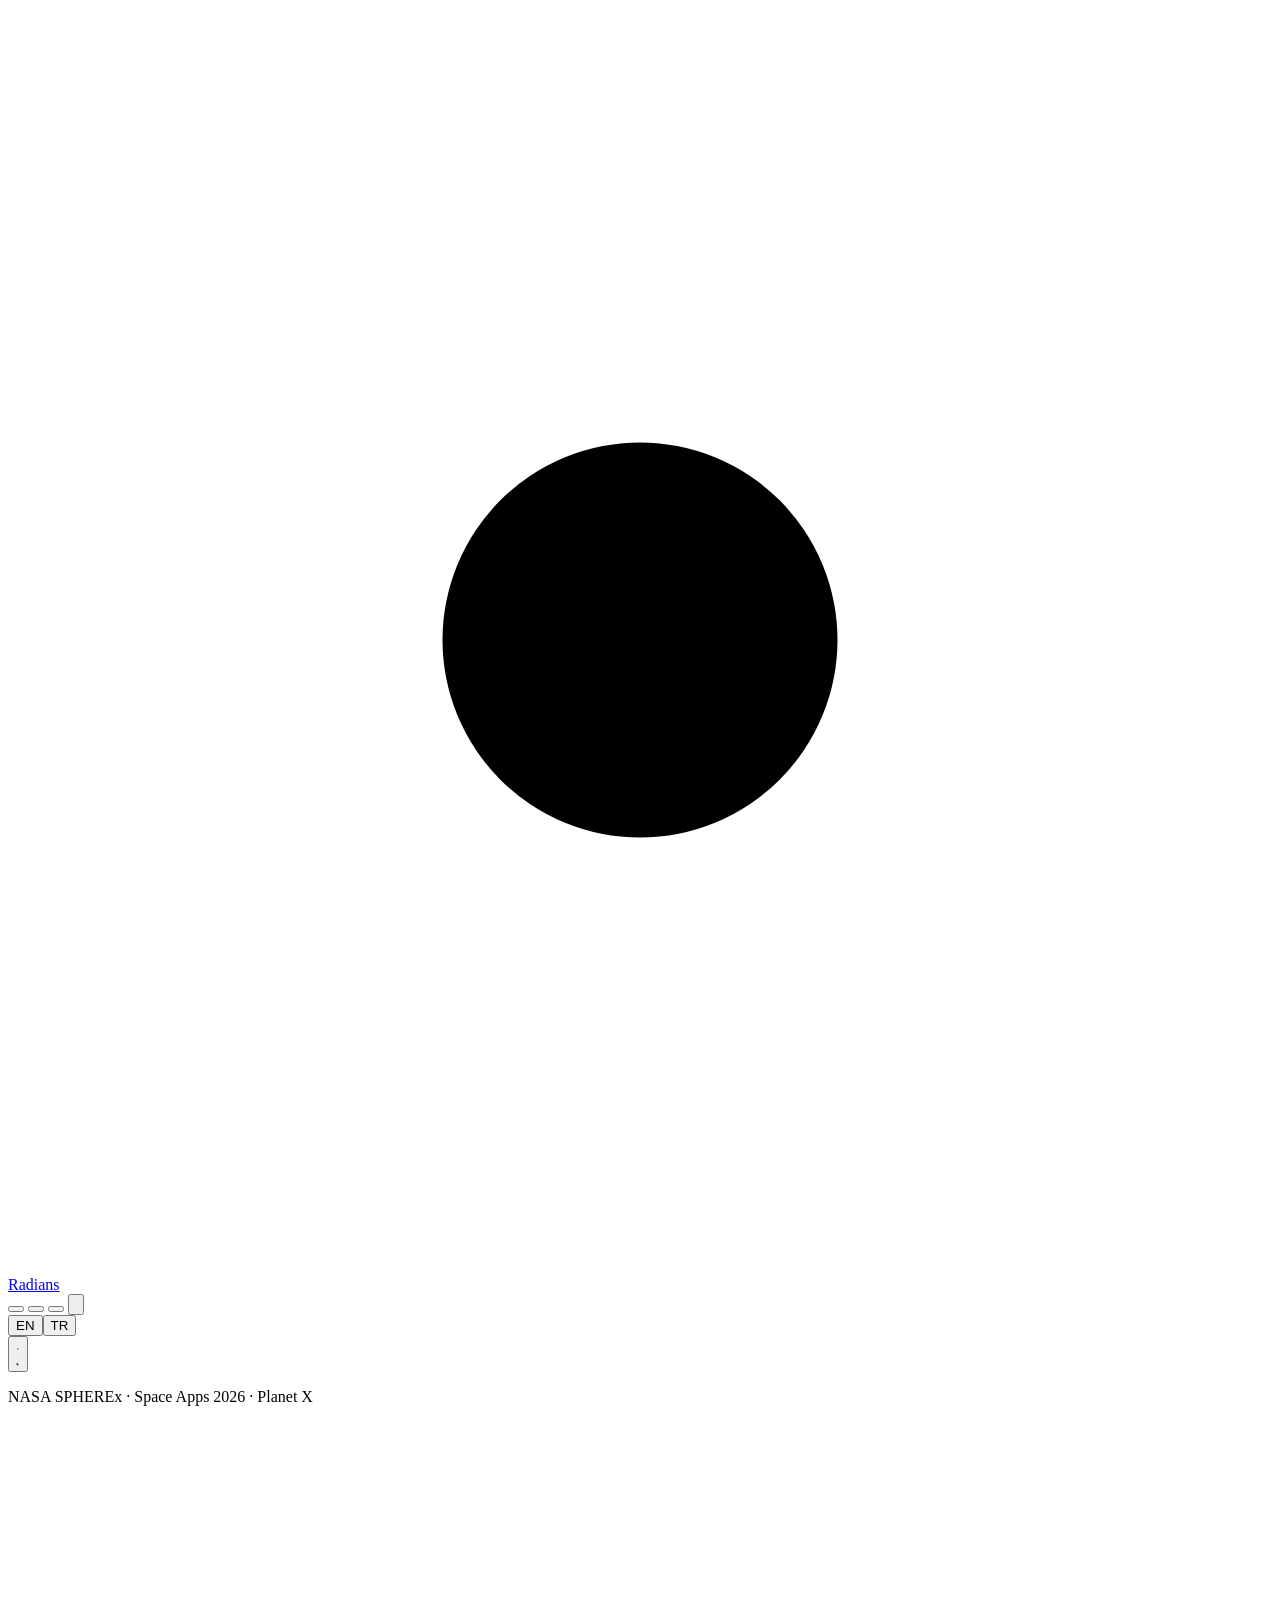
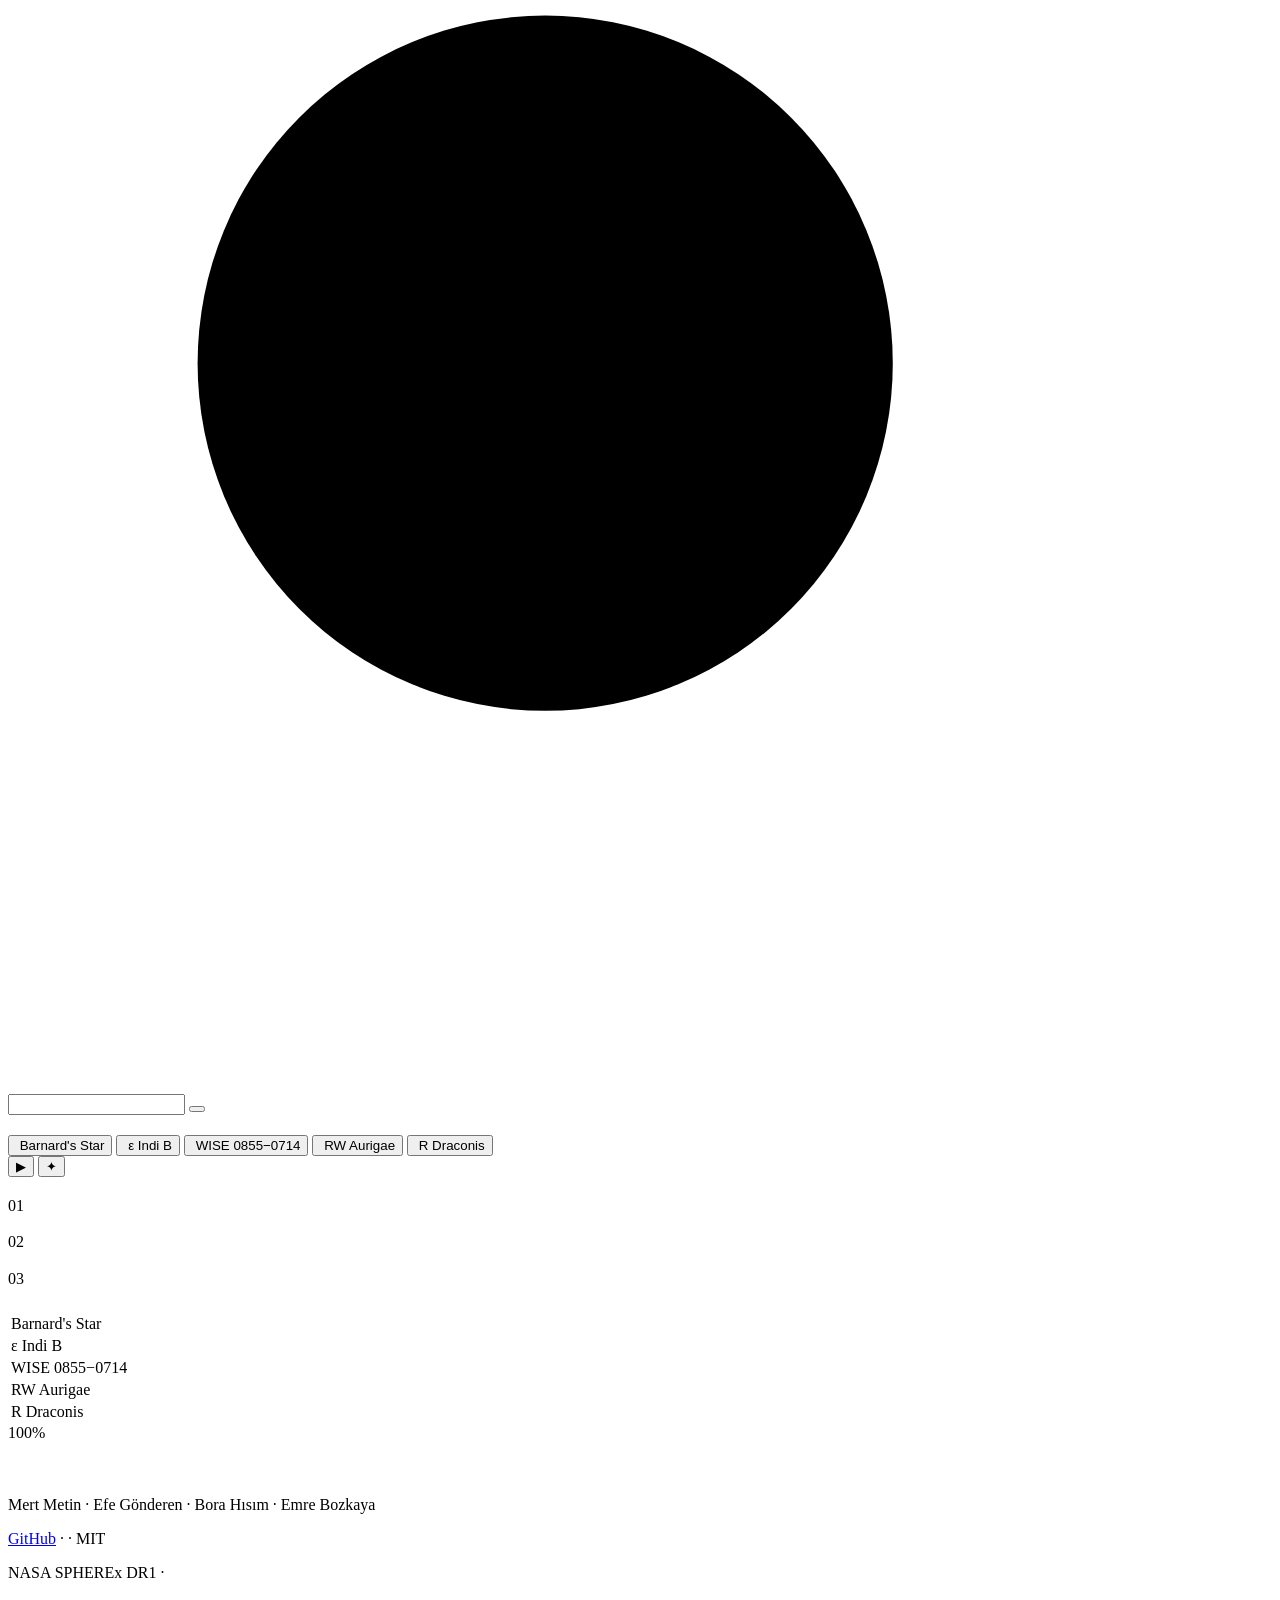
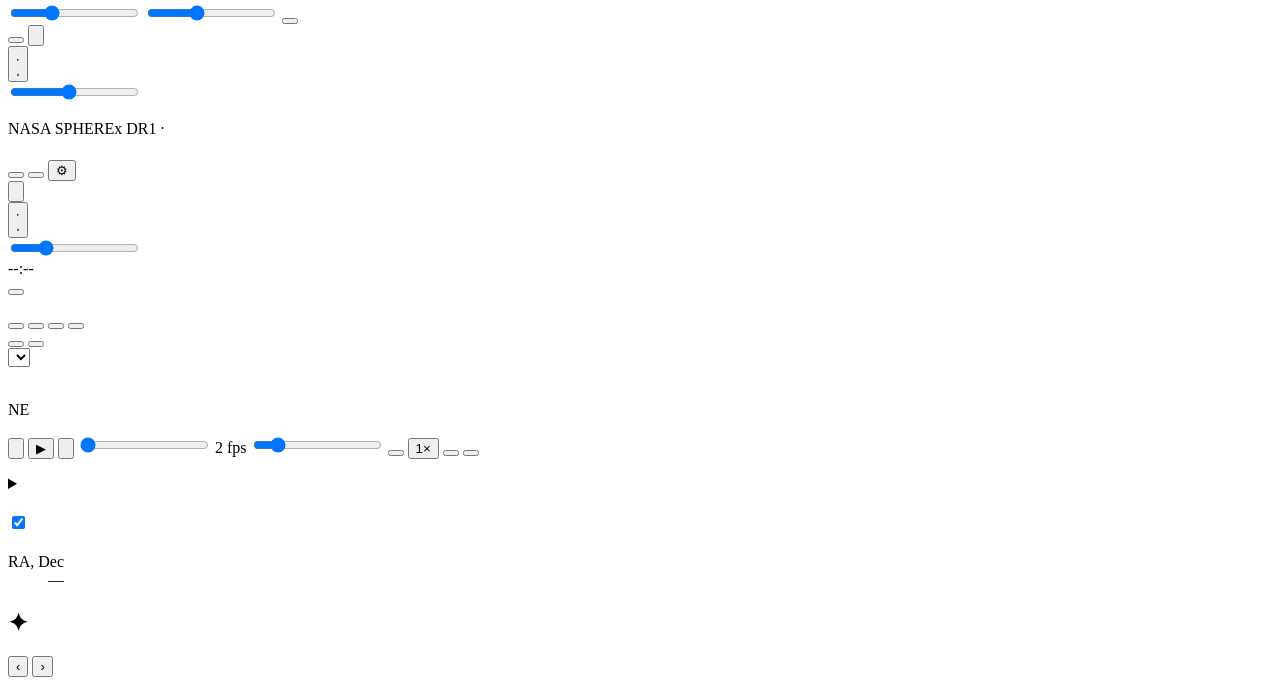
==== frontend/index.html @ f0b3d1d2 "Search parse line; map science views (ices, hydrogen gas, warm dust) and mix-your-own three waveleng" ====
<!doctype html>
<html lang="en" data-theme="dark">
<head>
  <meta charset="utf-8">
  <meta name="viewport" content="width=device-width, initial-scale=1">
  <title>Radians — watch the infrared sky move</title>
  <meta name="description" content="Blink NASA SPHEREx infrared images of any patch of sky and see what moved, changed or appeared.">
  <meta name="color-scheme" content="dark light">
  <link rel="icon" href="data:image/svg+xml,%3Csvg xmlns='http://www.w3.org/2000/svg' viewBox='0 0 32 32'%3E%3Ccircle cx='16' cy='16' r='5' fill='%23ffb347'/%3E%3Cpath d='M16 2v6M16 24v6M2 16h6M24 16h6' stroke='%23ffb347' stroke-width='2'/%3E%3C/svg%3E">
  <link rel="preconnect" href="https://fonts.googleapis.com">
  <link rel="preconnect" href="https://fonts.gstatic.com" crossorigin>
  <link rel="stylesheet" href="https://fonts.googleapis.com/css2?family=Inter+Tight:wght@400;500;600;700&family=JetBrains+Mono:wght@400;500&display=swap">
  <link rel="stylesheet" href="static/css/styles.css">
  <script>
    // theme before first paint (no flash): saved choice, else dark
    try { const t = new URLSearchParams(location.search).get('theme') || localStorage.getItem('radians-theme'); if (t === 'light' || t === 'dark') document.documentElement.dataset.theme = t; } catch (e) { /* private mode */ }
    if (/[?&]tour=0/.test(location.search)) try { localStorage.setItem('radians-tour', 'done'); } catch (e) { /* private mode */ }
    // a shared link opens straight in the viewer
    if (/[?&]map=1/.test(location.search)) document.documentElement.classList.add('in-map');
    else if (/[?&]sky=1/.test(location.search)) document.documentElement.classList.add('in-sky');
    else if (/[?&](q|ra)=/.test(location.search)) document.documentElement.classList.add('in-app');
  </script>
</head>
<body>
<header class="top">
  <a class="brand" href="./" aria-label="Radians home">
    <svg viewBox="0 0 32 32" aria-hidden="true"><circle cx="16" cy="16" r="5"/><path d="M16 2v6M16 24v6M2 16h6M24 16h6"/></svg>
    <span>Radians</span>
  </a>
  <nav class="nav" aria-label="Sections">
    <a class="navl" href="#how" data-i18n="navHow"></a>
    <a class="navl" href="#results" data-i18n="navResults"></a>
    <a class="navl" href="#team" data-i18n="navTeam"></a>
    <a class="navmap" href="?map=1" data-map data-i18n="mapBtn"></a>
    <a class="navsky" href="?sky=1" data-sky data-i18n="planetBtn"></a>
  </nav>
  <div class="appsearch app-only" id="appSearchSlot"></div>
  <div class="topright">
    <button type="button" class="btn sm ghost app-only" data-explore data-i18n="exploreBtn" data-i18n-title="exploreTitle"></button>
    <button type="button" class="btn sm ghost app-only" data-story data-i18n="storyBtn"></button>
    <button type="button" class="btn sm ghost app-only" id="tourBtn" data-i18n="tourAgain"></button>
    <button type="button" class="btn sm app-only" id="advBtn" aria-controls="adv" aria-expanded="false">
      <svg viewBox="0 0 20 20" aria-hidden="true"><path d="M3 6h14M3 14h14"/><circle cx="7" cy="6" r="2"/><circle cx="13" cy="14" r="2"/></svg>
      <span data-i18n="advanced"></span>
    </button>
    <div class="seg" role="group" aria-label="Language">
      <button type="button" data-lang="en">EN</button><button type="button" data-lang="tr">TR</button>
    </div>
    <button type="button" class="btn sm icon" id="themeBtn" aria-label="Light or dark">
      <svg class="sun" viewBox="0 0 20 20" aria-hidden="true"><circle cx="10" cy="10" r="3.5"/><path d="M10 1.5v2.5M10 16v2.5M1.5 10H4M16 10h2.5M4 4l1.8 1.8M14.2 14.2 16 16M4 16l1.8-1.8M14.2 5.8 16 4"/></svg>
      <svg class="moon" viewBox="0 0 20 20" aria-hidden="true"><path d="M15.5 12.5A6.5 6.5 0 0 1 7.5 4.5a6.5 6.5 0 1 0 8 8Z"/></svg>
    </button>
  </div>
</header>

<!-- ================================================================ landing -->
<main class="landing landing-only" id="landing">
  <section class="hero">
    <p class="eyebrow mono">NASA SPHEREx · Space Apps 2026 · Planet X</p>
    <h1 data-i18n="heroTitle"></h1>
    <p class="lead" data-i18n="heroSub"></p>
    <div id="heroSearchSlot">
      <form id="search" class="search" autocomplete="off">
        <svg class="searchicon" viewBox="0 0 20 20" aria-hidden="true"><circle cx="8.5" cy="8.5" r="5.5"/><path d="m13 13 4.5 4.5"/></svg>
        <input id="q" name="q" data-i18n-ph="targetPh" aria-label="Target: a name or RA Dec" required>
        <button type="submit" id="go" class="btn primary" data-i18n="blink"></button>
      </form>
    </div>
    <p class="hint muted small" data-i18n="searchHint"></p>
    <p class="qparse small mono" id="qParse" aria-live="polite" hidden></p>
  </section>

  <section class="targets" aria-labelledby="tgtTitle">
    <h2 id="tgtTitle" class="sectiontitle" data-i18n="targetsTitle"></h2>
    <div class="cards5" id="examples">
      <button type="button" class="tcard" data-q="Barnard's Star">
        <img src="static/media/barnard-s-star.gif" alt="" loading="lazy">
        <span class="tname">Barnard's Star</span><span class="tdesc" data-i18n="tBarnard"></span>
      </button>
      <button type="button" class="tcard" data-q="eps Indi B">
        <img src="static/media/eps-indi-b.gif" alt="" loading="lazy">
        <span class="tname">ε Indi B</span><span class="tdesc" data-i18n="tEpsIndi"></span>
      </button>
      <button type="button" class="tcard" data-q="WISE J085510.83-071442.5" data-det="5,6" data-wl="0">
        <img src="static/media/wise-0855.gif" alt="" loading="lazy">
        <span class="tname">WISE 0855−0714</span><span class="tdesc" data-i18n="tWise"></span>
      </button>
      <button type="button" class="tcard" data-q="RW Aur">
        <img src="static/media/rw-aur.gif" alt="" loading="lazy">
        <span class="tname">RW Aurigae</span><span class="tdesc" data-i18n="tRwAur"></span>
      </button>
      <button type="button" class="tcard" data-q="R Dra">
        <img src="static/media/r-dra.gif" alt="" loading="lazy">
        <span class="tname">R Draconis</span><span class="tdesc" data-i18n="tRDra"></span>
      </button>
    </div>
    <div class="storycta">
      <button type="button" class="btn primary" data-story><span aria-hidden="true">▶</span> <span data-i18n="storyCta"></span></button>
      <button type="button" class="btn" data-explore><span aria-hidden="true">✦</span> <span data-i18n="exploreCta"></span></button>
      <span class="dim small" data-i18n="storyCtaSub"></span>
    </div>
  </section>

  <section class="how" id="how">
    <h2 class="sectiontitle" data-i18n="howTitle"></h2>
    <div class="cards3">
      <div class="card"><span class="num mono">01</span><h3 data-i18n="how1t"></h3><p class="dim" data-i18n="how1"></p></div>
      <div class="card"><span class="num mono">02</span><h3 data-i18n="how2t"></h3><p class="dim" data-i18n="how2"></p></div>
      <div class="card"><span class="num mono">03</span><h3 data-i18n="how3t"></h3><p class="dim" data-i18n="how3"></p></div>
    </div>
  </section>

  <section class="results" id="results">
    <h2 class="sectiontitle" data-i18n="resultsTitle"></h2>
    <p class="dim" data-i18n="resultsSub"></p>
    <div class="tablewrap">
      <table class="restable">
        <thead><tr><th data-i18n="colTarget"></th><th data-i18n="colRadians"></th><th data-i18n="colCatalogue"></th></tr></thead>
        <tbody>
          <tr><td>Barnard's Star</td><td class="mono" data-i18n="rBarnard"></td><td class="mono" data-i18n="cBarnard"></td></tr>
          <tr><td>ε Indi B</td><td class="mono" data-i18n="rEps"></td><td class="mono" data-i18n="cEps"></td></tr>
          <tr><td>WISE 0855−0714</td><td class="mono" data-i18n="rWise"></td><td class="mono" data-i18n="cWise"></td></tr>
          <tr><td>RW Aurigae</td><td class="mono" data-i18n="rRw"></td><td data-i18n="rRwCat"></td></tr>
          <tr><td>R Draconis</td><td data-i18n="rRDra"></td><td data-i18n="rRDraCat"></td></tr>
        </tbody>
      </table>
    </div>
    <div class="validation panel">
      <div class="bignum mono">100%</div>
      <p><b data-i18n="valTitle"></b><br><span class="dim" data-i18n="valBody"></span>
        <a href="https://github.com/merttmtnn-sudo/Radians/blob/main/docs/VALIDATION.md" target="_blank" rel="noopener" data-i18n="valLink"></a></p>
    </div>
  </section>

  <section class="team" id="team">
    <h2 class="sectiontitle" data-i18n="teamTitle"></h2>
    <p class="names">Mert Metin · Efe Gönderen · Bora Hısım · Emre Bozkaya</p>
    <p class="dim small" data-i18n="credits"></p>
    <p class="small"><a href="https://github.com/merttmtnn-sudo/Radians" target="_blank" rel="noopener">GitHub</a> ·
      <a href="static/slides.html" target="_blank" rel="noopener" data-i18n="slidesLink"></a> · MIT</p>
  </section>
</main>

<!-- ================================================================ map -->
<main class="mappage map-only" id="mapPage">
  <div class="maphead">
    <div>
      <p class="eyebrow mono">NASA SPHEREx DR1 · <span data-i18n="mapEyebrow"></span></p>
      <h1 data-i18n="mapTitle"></h1>
      <p class="dim" data-i18n="mapSub"></p>
    </div>
    <a class="maplink" href="https://irsa.ipac.caltech.edu/applications/spherex/" target="_blank" rel="noopener"><span data-i18n="mapIrsa"></span></a>
  </div>

  <div class="maptools" role="toolbar" aria-labelledby="mapPalLabel">
    <span class="maptoolslabel" id="mapPalLabel" data-i18n="mapPal"></span>
    <div class="palchips" id="mapPals"></div>
    <label class="palrange"><span data-i18n="mapBright"></span><input type="range" id="mapBright" min="0.5" max="2" step="0.05" value="0.95"></label>
    <label class="palrange"><span data-i18n="mapContrast"></span><input type="range" id="mapContrast" min="0.6" max="2.5" step="0.05" value="1.3"></label>
    <button type="button" class="btn sm ghost" id="mapPalReset" data-i18n="mapPalReset"></button>
  </div>
  <div class="mapwrap" id="mapWrap" data-pal="gray">
    <div id="skymapAladin"></div>
    <div class="mapdeep" id="mapDeep" role="status" aria-live="polite" hidden>
      <span id="mapDeepText"></span>
      <button type="button" id="mapDeepGo"></button>
      <span class="mapdeepseg" id="mapDeepSeg" hidden><button type="button" data-v="before" data-i18n="mapDeepBefore"></button><button type="button" data-v="after" data-i18n="mapDeepAfter"></button></span>
      <button type="button" id="mapDeepOff" class="mappopx" aria-label="Remove" hidden>
        <svg viewBox="0 0 20 20" aria-hidden="true"><path d="M5 5l10 10M15 5L5 15"/></svg>
      </button>
    </div>
    <div class="maptm" id="mapTm" role="note" hidden><b>2MASS</b> <span data-i18n="mapTwoMass"></span></div>
    <div class="maplegend">
      <span><i class="ring c"></i><span data-i18n="mapChallenge"></span></span>
      <span><i class="ring e"></i><span data-i18n="mapExplore"></span></span>
      <button type="button" id="mapFamousT" class="mapfamt" aria-pressed="true"><i class="ring f"></i><span data-i18n="mapFamous"></span></button>
      <button type="button" id="mapHome">
        <svg viewBox="0 0 20 20" aria-hidden="true"><path d="M3 8V3h5M17 8V3h-5M3 12v5h5M17 12v5h-5"/></svg>
        <span data-i18n="mapAllSky"></span>
      </button>
    </div>
    <div class="mappop" id="mapPop" role="dialog" aria-labelledby="mapPopTitle" hidden>
      <div class="mappoptop">
        <span class="mappopkind mono" id="mapPopKind"></span>
        <button type="button" class="mappopx" id="mapPopClose" aria-label="Close">
          <svg viewBox="0 0 20 20" aria-hidden="true"><path d="M5 5l10 10M15 5L5 15"/></svg>
        </button>
      </div>
      <b class="mappoptitle" id="mapPopTitle"></b>
      <span class="mappopsub" id="mapPopSub"></span>
      <span class="mappoppos mono" id="mapPopPos"></span>
      <div class="mappopcov" id="mapPopCov" aria-live="polite"></div>
      <button type="button" class="mappopgo" id="mapPopGo"><span data-i18n="mapGo"></span>
        <svg viewBox="0 0 20 20" aria-hidden="true"><path d="M4 10h11M11 5l5 5-5 5"/></svg>
      </button>
    </div>
  </div>
  <div class="mapcbar"><span class="muted small" data-i18n="palFaint"></span><i id="mapCbar"></i><span class="muted small" data-i18n="palBright"></span>
    <span class="small dim" id="mapCbarName"></span></div>

  <section class="mapcard">
    <div class="mapbar">
      <button type="button" id="mapPlay" aria-label="Play">
        <svg class="ic-play" viewBox="0 0 20 20" aria-hidden="true"><path d="M6 4l10 6-10 6z"/></svg>
        <svg class="ic-pause" viewBox="0 0 20 20" aria-hidden="true"><path d="M6 4h3v12H6zM11 4h3v12h-3z"/></svg>
      </button>
      <div class="wlslider">
        <input type="range" id="mapWl" min="0" max="101" step="1" value="46" aria-label="Wavelength">
        <div class="wlstrip" id="mapStrip"></div>
        <div class="wlticks mono" id="mapTicks"></div>
      </div>
      <div class="wlread">
        <i id="mapSwatch"></i>
        <div><span class="mono wlnum" id="mapWlVal"></span><span class="mono wlband" id="mapWlBand"></span></div>
      </div>
    </div>
    <div class="maprow">
      <span class="maplabel mono" data-i18n="mapPresets"></span>
      <div class="chips" id="mapPresets" role="group"></div>
    </div>
    <div class="maprow">
      <span class="maplabel mono" data-i18n="mapMix"></span>
      <div class="chips" id="mapMixes" role="group"></div>
    </div>
    <div class="mapmix" id="mapMixPanel" hidden>
      <label><i class="mixdot r"></i><span class="mono" id="mapMixRv"></span><input type="range" id="mapMixR" min="0" max="101" step="1"></label>
      <label><i class="mixdot g"></i><span class="mono" id="mapMixGv"></span><input type="range" id="mapMixG" min="0" max="101" step="1"></label>
      <label><i class="mixdot b"></i><span class="mono" id="mapMixBv"></span><input type="range" id="mapMixB" min="0" max="101" step="1"></label>
      <button type="button" class="btn sm" id="mapMixGo" data-i18n="mapMixShow"></button>
      <p class="small muted" data-i18n="mapMixTip"></p>
    </div>
  </section>

  <section class="mapcard">
    <div class="maprow">
      <span class="maplabel mono"><i class="ring c"></i><span data-i18n="mapChallenge"></span></span>
      <div class="chips" id="mapChipsC"></div>
    </div>
    <div class="maprow">
      <span class="maplabel mono"><i class="ring e"></i><span data-i18n="mapExplore"></span></span>
      <div class="chips" id="mapChipsE"></div>
    </div>
  </section>

  <p class="small dim maphint" data-i18n="mapHint"></p>
  <p class="small dim" id="mapStatus"></p>
</main>

<!-- ================================================================ planetarium -->
<main class="mappage sky-only" id="skyPage">
  <div class="maphead">
    <div>
      <p class="eyebrow mono">NASA SPHEREx DR1 · <span data-i18n="skyEyebrow"></span></p>
      <h1 data-i18n="skyTitle"></h1>
      <p class="dim" data-i18n="skySub"></p>
    </div>
  </div>

  <div class="maptools" role="toolbar">
    <span class="maptoolslabel" data-i18n="mapPal"></span>
    <div class="palchips" id="skyPals"></div>
    <button type="button" class="mapchip togg" id="skyCons" aria-pressed="true"><span data-i18n="skyCons"></span></button>
    <button type="button" class="mapchip togg" id="skyCine" aria-pressed="false" data-i18n-title="skyCineTip"><span data-i18n="skyCine"></span></button>
    <button type="button" class="btn sm ghost" id="skyAdv" aria-pressed="false"><span aria-hidden="true">⚙</span> <span data-i18n="skyAdv"></span></button>
  </div>

  <div class="mapwrap skywrap" id="skyWrap">
    <div id="skyFrame"></div>
    <button type="button" class="skyfull" id="skyFull" data-i18n-title="skyFull" aria-label="Full screen">
      <svg viewBox="0 0 20 20" aria-hidden="true"><path d="M3 8V3h5M17 8V3h-5M3 12v5h5M17 12v5h-5"/></svg>
    </button>
  </div>

  <section class="mapcard">
    <div class="mapbar">
      <button type="button" id="skyPlay" class="roundplay" data-i18n-title="skyFast" aria-label="Speed up">
        <svg class="ic-play" viewBox="0 0 20 20" aria-hidden="true"><path d="M6 4l10 6-10 6z"/></svg>
        <svg class="ic-pause" viewBox="0 0 20 20" aria-hidden="true"><path d="M6 4h3v12H6zM11 4h3v12h-3z"/></svg>
      </button>
      <div class="wlslider">
        <input type="range" id="skyTime" min="0" max="720" step="5" value="180" aria-label="Time">
        <div class="wlticks skyticks mono" id="skyTicks"></div>
      </div>
      <div class="wlread">
        <div><span class="mono wlnum" id="skyClock">--:--</span><span class="mono wlband" id="skyWhen"></span></div>
        <button type="button" class="mapchip" id="skyNow"><span data-i18n="skyNow"></span></button>
      </div>
    </div>
    <div class="maprow">
      <span class="maplabel mono" data-i18n="skyPlace"></span>
      <div class="chips" id="skyPlaces"></div>
    </div>
  </section>

  <section class="mapcard">
    <div class="maprow">
      <span class="maplabel mono" data-i18n="skyFamous"></span>
      <div class="chips" id="skyFamous"></div>
    </div>
    <div class="maprow">
      <span class="maplabel mono"><i class="ring c"></i><span data-i18n="mapChallenge"></span></span>
      <div class="chips" id="skyChallenge"></div>
    </div>
    <div class="maprow">
      <span class="maplabel mono" data-i18n="skyPlanets"></span>
      <div class="chips" id="skyPlanets"></div>
    </div>
  </section>

  <p class="small dim maphint" data-i18n="skyHint"></p>
  <p class="small dim" data-i18n="skyCredit"></p>
</main>

<!-- ================================================================ app -->
<main class="layout app-only" id="app">
  <section class="viewer" aria-label="Sky viewer">
    <div class="viewbar">
      <div class="seg wide" role="group" aria-label="View" id="viewSeg">
        <button type="button" data-view="images" data-i18n="segImages"></button>
        <button type="button" data-view="diff_median" data-i18n="segDiff"></button>
        <button type="button" data-view="stack" data-i18n="segStack"></button>
        <button type="button" data-view="time" data-i18n="segTime"></button>
      </div>
      <div class="bandbar" id="bandBar">
        <div class="seg" role="group" aria-label="Detectors" id="bandSeg">
          <button type="button" data-band="fast" data-i18n="bandFast"></button>
          <button type="button" data-band="all" data-i18n="bandAll"></button>
        </div>
        <div class="bandchips" id="bandChips" role="group" aria-label="Band"></div>
      </div>
      <select id="view" aria-label="View" class="input sm">
        <option value="images" data-i18n="viewImages"></option>
        <option value="diff_median" data-i18n="viewDiffMedian"></option>
        <option value="diff_prev" data-i18n="viewDiffPrev"></option>
        <option value="diff_first" data-i18n="viewDiffFirst"></option>
        <option value="stack" data-i18n="viewStack"></option>
        <option value="time" data-i18n="viewTime"></option>
      </select>
    </div>
    <p class="muted small viewhelp" id="viewHelp"></p>
    <div class="stage" id="stage">
      <canvas id="sky" width="1" height="1"></canvas>
      <canvas id="overlay" width="1" height="1"></canvas>
      <div class="hud hud-tl mono" id="hudDate"></div>
      <div class="hud hud-tr mono" id="hudIdx"></div>
      <div class="hud hud-bl compass" aria-hidden="true"><span class="n">N</span><span class="e">E</span></div>
      <div class="hud hud-br mono" id="hudScale"></div>
      <div class="empty" id="empty">
        <p data-i18n="emptyTitle"></p>
        <p class="muted" data-i18n="emptyBody"></p>
      </div>
      <div class="loading" id="loading" hidden>
        <div class="spinner"></div>
        <p id="loadingMsg"></p>
        <progress id="loadingBar" max="1" value="0" hidden></progress>
        <p class="muted small" id="loadingSub"></p>
      </div>
    </div>

    <div class="controls" id="controls">
      <button id="prev" class="btn icon" aria-label="Previous frame"><svg viewBox="0 0 20 20" aria-hidden="true"><path d="M13 4 7 10l6 6"/></svg></button>
      <button id="play" class="btn primary icon" aria-label="Play">▶</button>
      <button id="next" class="btn icon" aria-label="Next frame"><svg viewBox="0 0 20 20" aria-hidden="true"><path d="m7 4 6 6-6 6"/></svg></button>
      <input id="scrub" type="range" min="0" max="0" value="0" aria-label="Frame">
      <label class="speed mono"><span id="fpsVal">2</span> fps
        <input id="fps" type="range" min="0.5" max="10" step="0.5" value="2" aria-label="Speed">
      </label>
      <button id="compare" class="btn sm" aria-pressed="false" data-i18n="compare" data-i18n-title="compareTitle"></button>
      <button id="zoom" class="btn sm mono" aria-label="Zoom">1×</button>
      <button id="gif" class="btn sm" data-i18n="gifDl"></button>
      <button id="fitsDl" class="btn sm" data-i18n="fitsDl"></button>
    </div>
    <ol class="timeline" id="timeline"></ol>

    <section class="depth panel" id="depth" hidden aria-labelledby="depthTitle">
      <header class="depthhead">
        <div>
          <h2 id="depthTitle" data-i18n="depthTitle"></h2>
          <p class="muted small" data-i18n="depthHelp"></p>
        </div>
        <span class="depthstatus small" id="depthStatus" role="status" aria-live="polite"></span>
      </header>
      <div class="depthgrid">
        <div class="depthmain">
          <div class="depthstage">
            <canvas id="depthSky" width="1" height="1"></canvas>
            <div class="hud hud-tl mono" id="depthHud"></div>
          </div>
          <div class="depthctl">
            <button type="button" id="depthPlay" class="btn icon sm" aria-label="Play">▶</button>
            <input id="depthScrub" type="range" min="0" max="0" value="0" data-i18n-title="depthScrub" aria-label="Exposures">
          </div>
          <p class="mono small depthn" id="depthN"></p>
        </div>
        <div class="depthcards">
          <figure class="dcard">
            <figcaption><b data-i18n="depthNoise"></b><span class="muted" data-i18n="depthNoiseSub"></span></figcaption>
            <div class="dchart" id="depthNoise"></div>
            <p class="small dnote" id="depthNoiseNote"></p>
          </figure>
          <figure class="dcard">
            <figcaption><b data-i18n="depthStars"></b><span class="muted" data-i18n="depthStarsSub"></span></figcaption>
            <div class="dchart" id="depthStars"></div>
            <p class="small dnote" id="depthStarsNote"></p>
          </figure>
          <figure class="dcard">
            <figcaption><b data-i18n="depthDiff"></b><span class="muted" data-i18n="depthDiffSub"></span></figcaption>
            <canvas class="dimg" id="depthDiff" width="1" height="1"></canvas>
            <p class="small dnote" id="depthDiffNote"></p>
          </figure>
          <figure class="dcard">
            <figcaption><b data-i18n="depthCov"></b><span class="muted" data-i18n="depthCovSub"></span></figcaption>
            <canvas class="dimg" id="depthCov" width="1" height="1"></canvas>
            <p class="small dnote" id="depthCovNote"></p>
          </figure>
        </div>
      </div>
    </section>

    <section class="analysis panel" id="analysis" hidden>
      <div class="tabs" role="tablist">
        <button type="button" role="tab" data-tab="spectrum" aria-selected="true" data-i18n="tabSpectrum"></button>
        <button type="button" role="tab" data-tab="lightcurve" aria-selected="false" data-i18n="tabLight"></button>
        <button type="button" role="tab" data-tab="table" aria-selected="false" data-i18n="tabTable"></button>
      </div>
      <div class="anabar">
        <span id="photSource" class="small"></span>
        <label class="small"><span data-i18n="photMode"></span>
          <select id="photMode" class="input sm">
            <option value="aperture" data-i18n="photAperture"></option>
            <option value="wings" data-i18n="photWings"></option>
          </select>
        </label>
        <label class="small check"><input id="photFlagged" type="checkbox" checked> <span data-i18n="photShowFlagged"></span></label>
        <button type="button" id="irsaSpec" class="btn sm ghost" data-i18n="irsaSpec" data-i18n-title="irsaSpecTitle"></button>
        <button type="button" id="listen" class="btn sm" aria-pressed="false" data-i18n="listen" data-i18n-title="listenTitle"></button>
        <button type="button" id="photCsv" class="btn sm" data-i18n="csv"></button>
      </div>
      <div id="chart"></div>
      <p class="muted small" id="chartNote"></p>
      <div class="typebox" id="typeBox" hidden></div>
      <div id="curiousBox" hidden></div>
    </section>

    <details class="context panel" id="ctx">
      <summary><span data-i18n="context"></span></summary>
      <div class="ctxgrid">
        <div>
          <div class="ctxbar">
            <select id="ctxSurvey" class="input sm" aria-label="Survey">
              <option value="https://irsa.ipac.caltech.edu/data/hips/CDS/2MASS/Color">2MASS (J, H, K)</option>
              <option value="https://irsa.ipac.caltech.edu/data/hips/CDS/AllWISE/RGB-W4-W2-W1">AllWISE (W1, W2, W4)</option>
              <option value="https://irsa.ipac.caltech.edu/data/hips/SPHEREx/spherex_allsky_cube" selected>SPHEREx DR1</option>
              <option value="https://irsa.ipac.caltech.edu/data/hips/CDS/DSS2/color">DSS2 (optical)</option>
            </select>
            <label class="small check"><input id="ctxGaia" type="checkbox" checked> Gaia DR3</label>
            <label class="small check"><input id="ctxCatwise" type="checkbox"> CatWISE2020</label>
          </div>
          <div id="aladin"></div>
          <p class="muted small" data-i18n="contextHelp"></p>
        </div>
        <div>
          <h3 class="subhead" data-i18n="thisFrame"></h3>
          <dl id="frameInfo" class="kv"><dt>—</dt><dd></dd></dl>
          <div id="flagSummary" class="flagsum"></div>
          <details id="expDetails"><summary id="expSummary"></summary><ol id="expList" class="explist"></ol></details>
          <h3 class="subhead" data-i18n="neossat"></h3>
          <p class="muted small" data-i18n="neossatHelp"></p>
          <ul id="neossat" class="neolist"></ul>
        </div>
      </div>
    </details>
  </section>

  <aside class="side">
    <section class="panel" id="candPanel">
      <h2><span data-i18n="candidates"></span> <span class="count mono" id="candCount"></span> <span class="candrange" id="candRange"></span></h2>
      <label class="check small"><input id="showCands" type="checkbox" checked> <span data-i18n="showCands"></span></label>
      <div class="looknote" id="lookNote" hidden>
        <p data-i18n="lookBrightness"></p>
        <button type="button" class="btn sm" id="lookLc" data-i18n="lookShowLc"></button>
      </div>
      <ul class="cands" id="cands"></ul>
      <p class="muted small" data-i18n="candHelp"></p>
    </section>
    <section class="panel about" id="aboutPanel" hidden>
      <h2 data-i18n="aboutTitle"></h2>
      <div id="aboutBody"></div>
    </section>
    <section class="panel">
      <h2 data-i18n="cursor"></h2>
      <dl id="cursor" class="kv mono"><dt>RA, Dec</dt><dd>—</dd></dl>
    </section>
    <section class="panel facts" id="facts" aria-labelledby="factsTitle">
      <div class="facthead">
        <h2><span class="spark" aria-hidden="true">✦</span> <span id="factsTitle" data-i18n="factsTitle"></span></h2>
        <span class="factnav">
          <button type="button" class="btn icon xs" id="factPrev" data-i18n-title="factPrev" aria-label="Previous">‹</button>
          <span class="mono small" id="factIdx"></span>
          <button type="button" class="btn icon xs" id="factNext" data-i18n-title="factNext" aria-label="Next">›</button>
        </span>
      </div>
      <div class="factbody" id="factBody" aria-live="polite">
        <span class="facttag" id="factTag"></span>
        <p id="factText"></p>
      </div>
    </section>
  </aside>
</main>

<!-- ================================================================ advanced drawer -->
<div class="scrim" id="scrim" hidden></div>
<aside class="drawer" id="adv" aria-label="Advanced settings" hidden>
  <div class="drawerhead">
    <h2 data-i18n="advanced"></h2>
    <button type="button" class="btn sm ghost icon" id="advClose" aria-label="Close">✕</button>
  </div>

  <section>
    <h3 class="subhead" data-i18n="dataHead"></h3>
    <label class="field"><span data-i18n="fov"></span>
      <select id="fov" class="input">
        <option value="120">2′</option>
        <option value="240" selected>4′</option>
        <option value="360">6′</option>
        <option value="600">10′</option>
        <option value="1200">20′</option>
      </select>
    </label>
    <label class="field"><span data-i18n="frames"></span>
      <select id="mode" class="input">
        <option value="epoch" selected data-i18n="modeEpoch"></option>
        <option value="epoch_detector" data-i18n="modeEpochDet"></option>
        <option value="exposure" data-i18n="modeExposure"></option>
      </select>
    </label>
    <div class="field"><span data-i18n="detectors"></span>
      <div class="detchips" id="detchips" role="group"></div>
      <select id="preset" class="input sm" aria-label="Detector preset">
        <option value="1,2,3,4,5,6" data-i18n="presetAll"></option>
        <option value="1,2,3" data-i18n="presetShort"></option>
        <option value="4,5,6" data-i18n="presetLong"></option>
        <option value="5,6" data-i18n="presetD6"></option>
        <option value="custom" data-i18n="presetCustom" hidden></option>
      </select>
    </div>
    <label class="check"><input id="wlMatch" type="checkbox" checked> <span data-i18n="wlMatch"></span></label>
    <p class="muted small" data-i18n="wlMatchHelp"></p>
    <div class="field"><span data-i18n="wlWin"></span>
      <select id="wlWin" class="input sm">
        <option value="" selected data-i18n="wlAll"></option>
        <option value="1.25" data-i18n="wlJ"></option>
        <option value="2.2" data-i18n="wlK"></option>
        <option value="3.3" data-i18n="wlPah"></option>
        <option value="4.5" data-i18n="wlBd"></option>
        <option value="custom" data-i18n="wlCustom"></option>
      </select>
      <div id="wlBox" class="wlbox" hidden>
        <input id="wlC" type="range" min="0.8" max="4.95" step="0.05" value="4.5" aria-label="Wavelength (µm)">
        <select id="wlW" class="input sm" aria-label="Window width">
          <option value="0.1">± 0.05 µm</option>
          <option value="0.2" selected>± 0.1 µm</option>
          <option value="0.5">± 0.25 µm</option>
        </select>
        <p class="muted small mono" id="wlLab"></p>
      </div>
      <p class="muted small" data-i18n="wlWinHelp"></p>
    </div>
  </section>

  <section>
    <h3 class="subhead" data-i18n="display"></h3>
    <label class="field"><span data-i18n="stretch"></span>
      <select id="stretch" class="input">
        <option value="asinh" selected>asinh</option>
        <option value="linear">linear</option>
        <option value="log">log</option>
        <option value="sqrt">sqrt</option>
      </select>
    </label>
    <label class="field"><span data-i18n="colours"></span>
      <select id="cmap" class="input">
        <option value="gray" selected data-i18n="cmGray"></option>
        <option value="invert" data-i18n="cmInvert"></option>
        <option value="heat" data-i18n="cmHeat"></option>
        <option value="inferno">Inferno</option>
        <option value="viridis">Viridis</option>
        <option value="rgb" data-i18n="cmRgb"></option>
      </select>
    </label>
    <p class="muted small" id="rgbNote" hidden></p>
    <label class="field"><span data-i18n="black"></span><input id="lo" type="range" min="0" max="60" step="0.5" value="5"></label>
    <label class="field"><span data-i18n="white"></span><input id="hi" type="range" min="90" max="100" step="0.05" value="99.7"></label>
    <label class="check"><input id="cross" type="checkbox" checked> <span data-i18n="marker"></span></label>
    <label class="check"><input id="flagView" type="checkbox"> <span data-i18n="showFlagged"></span></label>
  </section>

  <section>
    <h3 class="subhead" data-i18n="overlays"></h3>
    <label class="check"><input id="ovGaia" type="checkbox" checked> <span class="ovkey gaia"></span><span data-i18n="ovGaia"></span></label>
    <label class="check"><input id="ovSso" type="checkbox" checked> <span class="ovkey sso"></span><span data-i18n="ovSso"></span></label>
    <p class="muted small" id="ovStatus"></p>
  </section>

  <section>
    <h3 class="subhead" data-i18n="share"></h3>
    <div class="share">
      <input id="link" class="input sm mono" readonly aria-label="Link">
      <button id="copy" type="button" class="btn sm" data-i18n="copy"></button>
    </div>
    <p class="muted small" data-i18n="shareHelp"></p>
  </section>
</aside>

<!-- ================================================================ first-visit guide -->
<div class="tour" id="tour" hidden role="dialog" aria-live="polite">
  <p class="tourstep mono" id="tourStep"></p>
  <p id="tourText"></p>
  <div class="row">
    <button type="button" class="btn sm ghost" id="tourSkip" data-i18n="tourSkip"></button>
    <span class="spacer"></span>
    <button type="button" class="btn sm primary" id="tourNext" data-i18n="tourNext"></button>
  </div>
</div>

<footer class="foot">
  <span data-i18n="footData"></span>
</footer>
<div class="story" id="story" hidden role="dialog" aria-live="polite" aria-labelledby="storyTitle">
  <div class="storytop"><span class="mono small dim" id="storyStep"></span><span class="storydots" id="storyDots"></span>
    <button type="button" class="btn icon xs ghost" id="storyClose" aria-label="Close">✕</button></div>
  <h3 id="storyTitle"></h3>
  <p id="storyText"></p>
  <div class="storynav"><button type="button" class="btn sm" id="storyPrev" data-i18n="storyPrev"></button>
    <button type="button" class="btn sm primary" id="storyNext"></button></div>
</div>
<div class="toast" id="toast" role="status" hidden></div>
<script src="static/js/blink/app.js" type="module"></script>
<script src="static/js/core/ui.js" type="module"></script>
<script src="static/js/content/about.js" type="module"></script>
<script src="static/js/map/map.js" type="module"></script>
<script src="static/js/planetarium/planetsec.js" type="module"></script>
<script src="static/js/content/funfacts.js" type="module"></script>
</body>
</html>
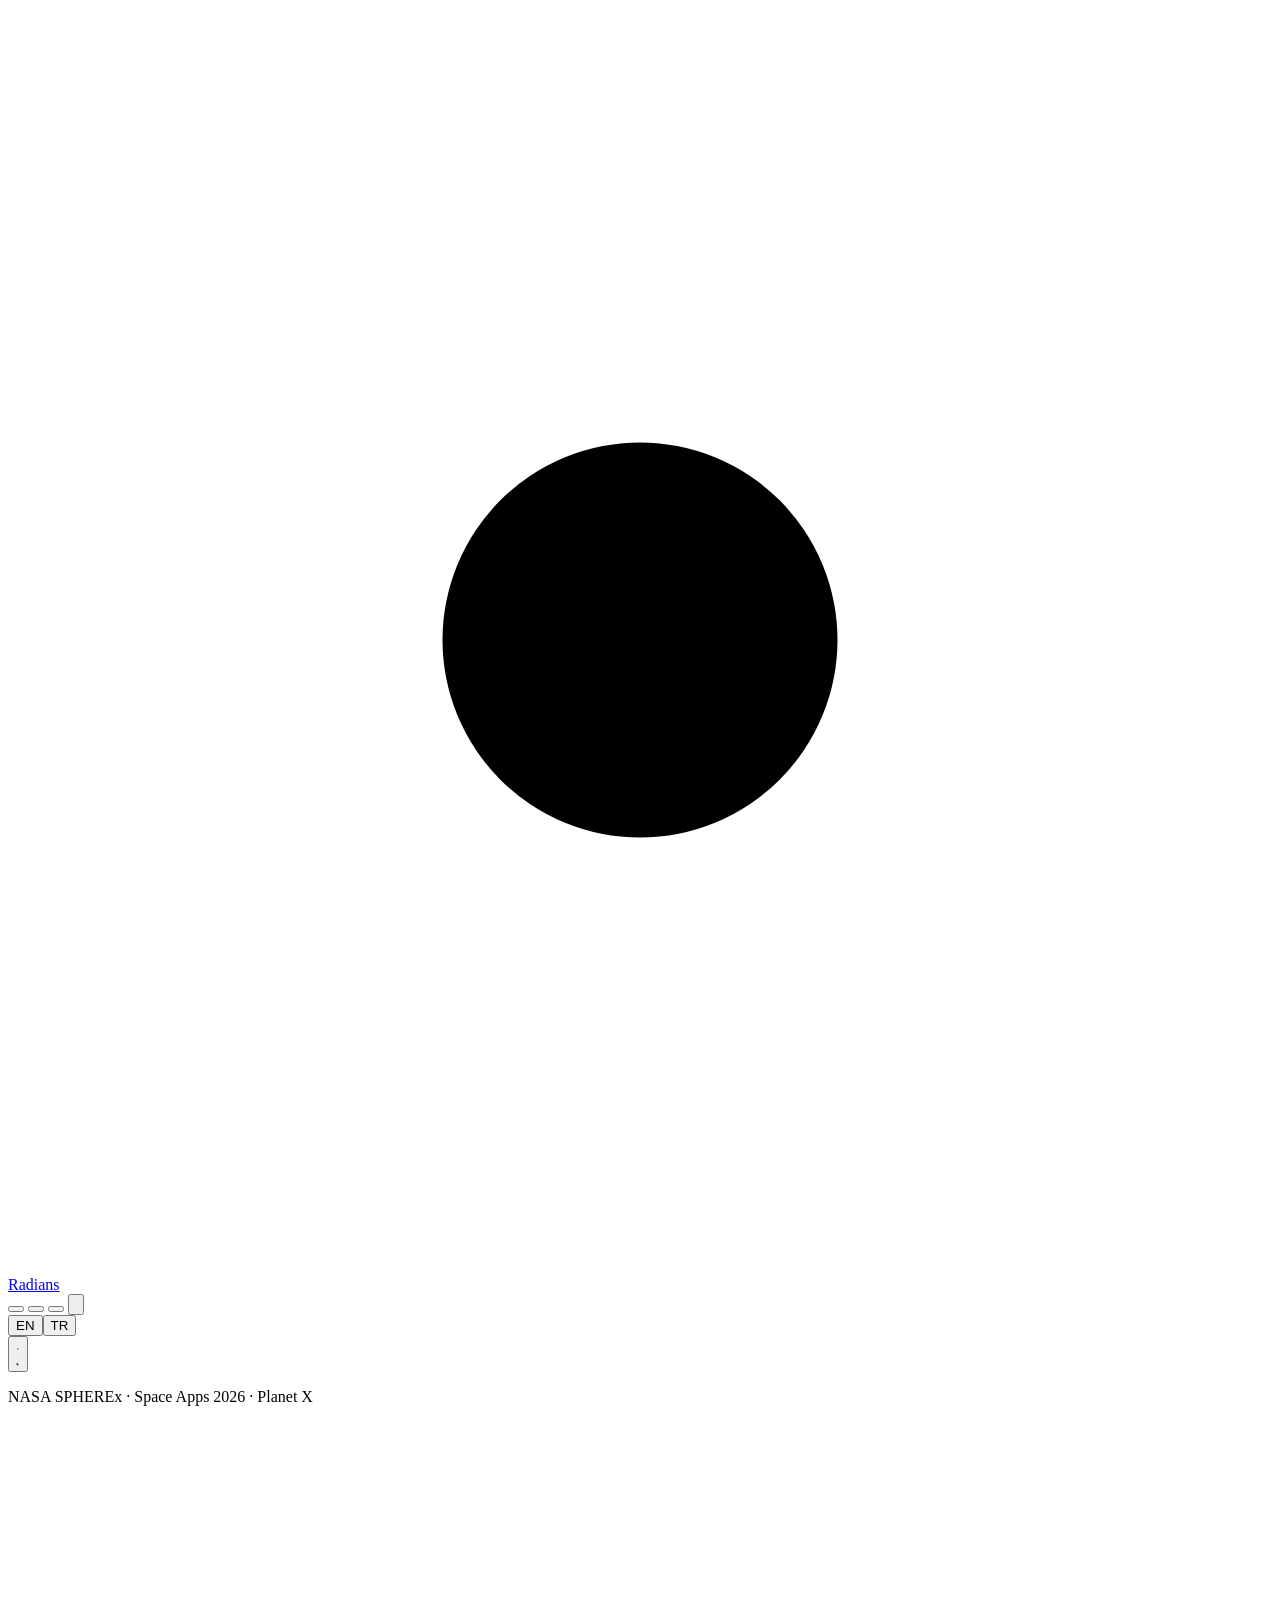
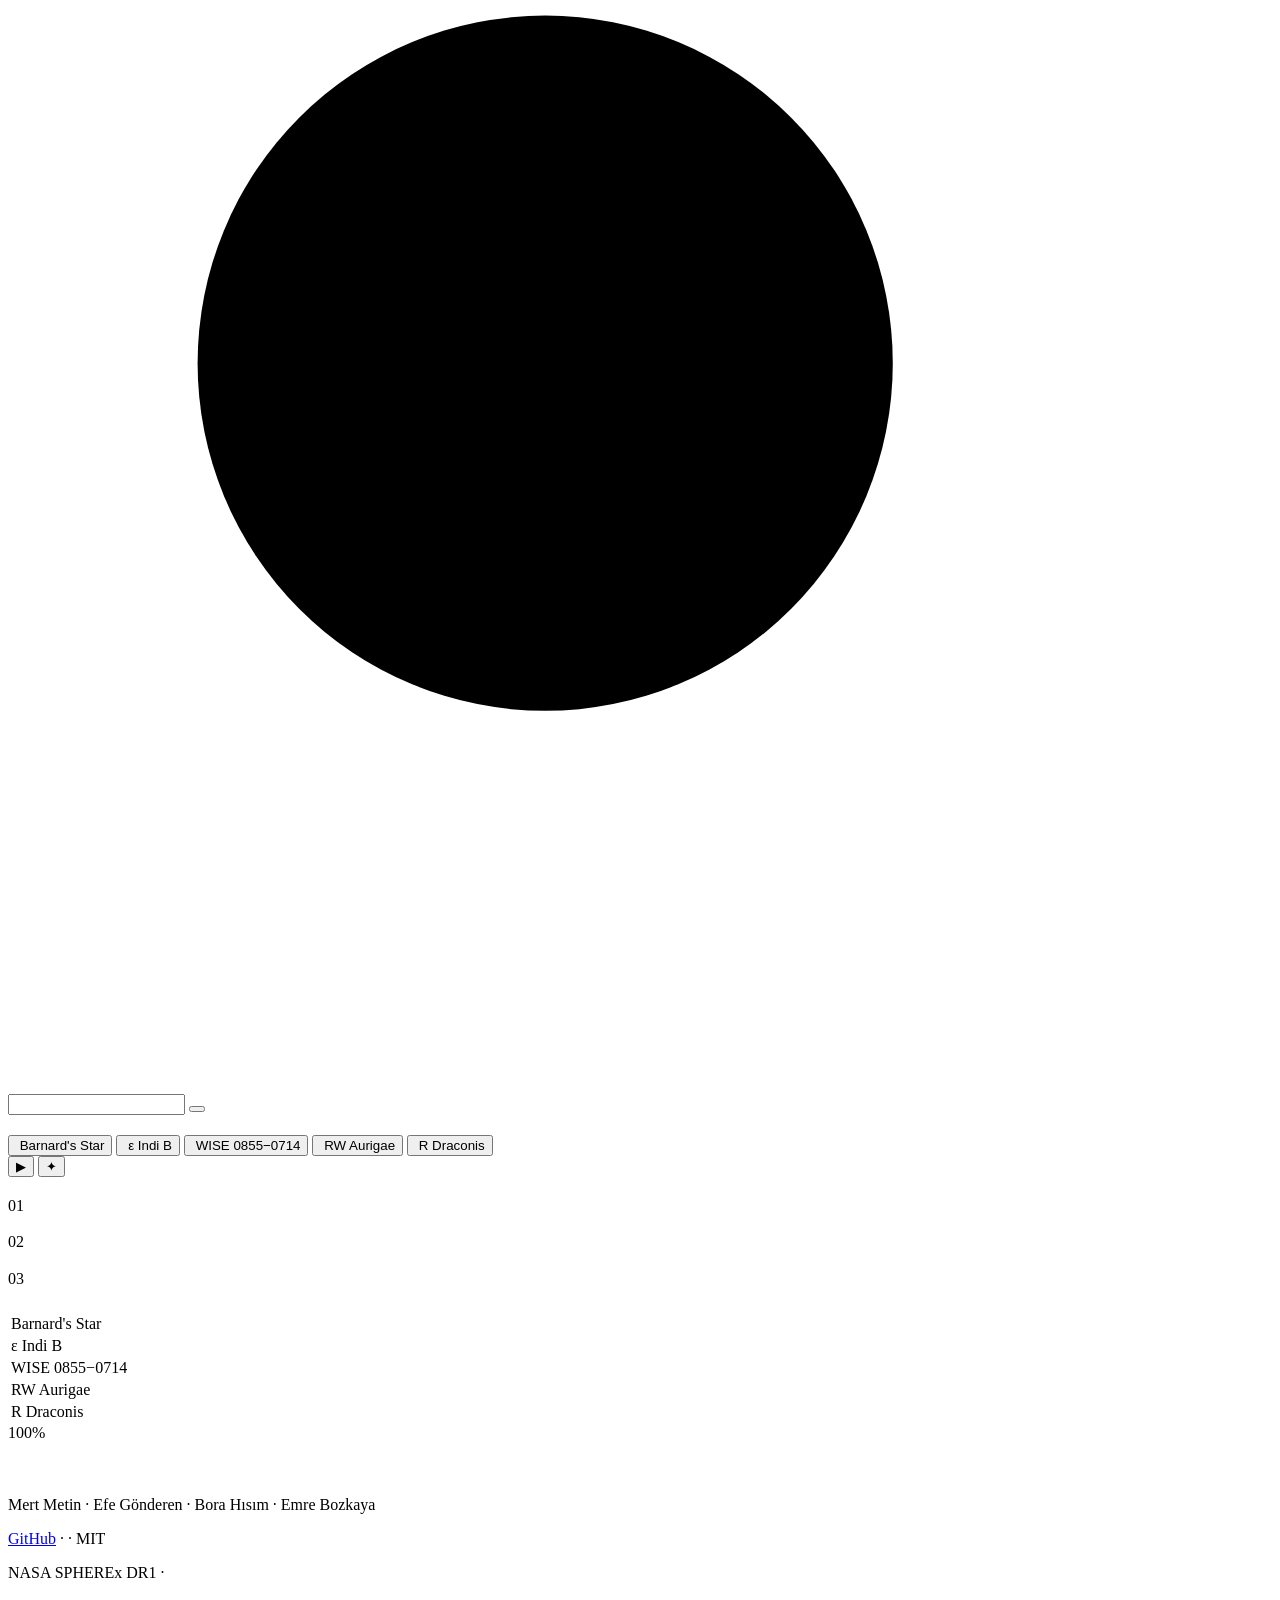
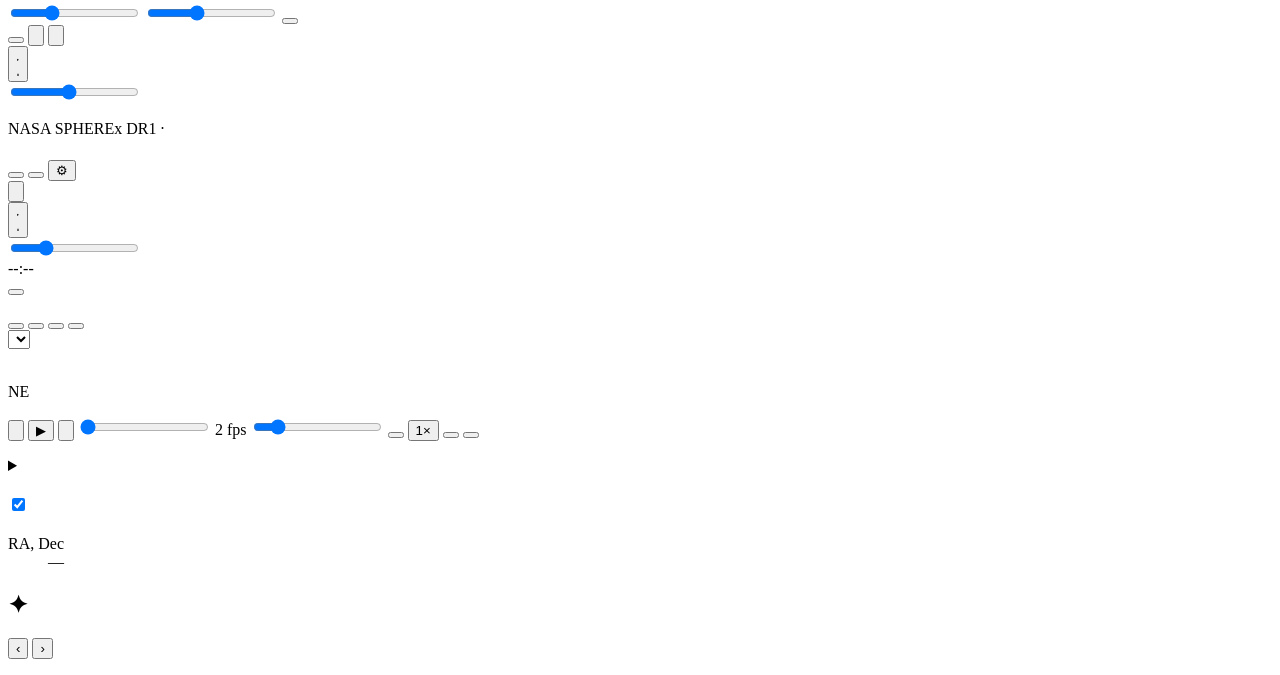
==== commit 91a751a0: "Merge the Skyshift engine into Radians: one app from the team's two versions The team built two vers" ====
--- a/frontend/index.html
+++ b/frontend/index.html
@@ -67,7 +67,6 @@
       </form>
     </div>
     <p class="hint muted small" data-i18n="searchHint"></p>
-    <p class="qparse small mono" id="qParse" aria-live="polite" hidden></p>
   </section>
 
   <section class="targets" aria-labelledby="tgtTitle">
@@ -159,8 +158,14 @@
     <label class="palrange"><span data-i18n="mapContrast"></span><input type="range" id="mapContrast" min="0.6" max="2.5" step="0.05" value="1.3"></label>
     <button type="button" class="btn sm ghost" id="mapPalReset" data-i18n="mapPalReset"></button>
   </div>
+  <div class="maptools" role="toolbar" aria-labelledby="mapSkyLabel">
+    <span class="maptoolslabel" id="mapSkyLabel" data-i18n="mapSky"></span>
+    <div class="palchips" id="mapSkies"></div>
+    <span class="small dim" id="mapSkyNote"></span>
+  </div>
   <div class="mapwrap" id="mapWrap" data-pal="gray">
     <div id="skymapAladin"></div>
+    <div class="maplooking mono" id="mapLooking" aria-live="polite"></div>
     <div class="mapdeep" id="mapDeep" role="status" aria-live="polite" hidden>
       <span id="mapDeepText"></span>
       <button type="button" id="mapDeepGo"></button>
@@ -174,6 +179,10 @@
       <span><i class="ring c"></i><span data-i18n="mapChallenge"></span></span>
       <span><i class="ring e"></i><span data-i18n="mapExplore"></span></span>
       <button type="button" id="mapFamousT" class="mapfamt" aria-pressed="true"><i class="ring f"></i><span data-i18n="mapFamous"></span></button>
+      <button type="button" id="mapConst" aria-pressed="false">
+        <svg viewBox="0 0 20 20" aria-hidden="true"><path d="M3 15l5-9 5 6 4-8"/><circle cx="3" cy="15" r="1.2"/><circle cx="8" cy="6" r="1.2"/><circle cx="13" cy="12" r="1.2"/><circle cx="17" cy="4" r="1.2"/></svg>
+        <span data-i18n="mapConst"></span>
+      </button>
       <button type="button" id="mapHome">
         <svg viewBox="0 0 20 20" aria-hidden="true"><path d="M3 8V3h5M17 8V3h-5M3 12v5h5M17 12v5h-5"/></svg>
         <span data-i18n="mapAllSky"></span>
@@ -218,17 +227,15 @@
       <span class="maplabel mono" data-i18n="mapPresets"></span>
       <div class="chips" id="mapPresets" role="group"></div>
     </div>
-    <div class="maprow">
-      <span class="maplabel mono" data-i18n="mapMix"></span>
-      <div class="chips" id="mapMixes" role="group"></div>
-    </div>
-    <div class="mapmix" id="mapMixPanel" hidden>
-      <label><i class="mixdot r"></i><span class="mono" id="mapMixRv"></span><input type="range" id="mapMixR" min="0" max="101" step="1"></label>
-      <label><i class="mixdot g"></i><span class="mono" id="mapMixGv"></span><input type="range" id="mapMixG" min="0" max="101" step="1"></label>
-      <label><i class="mixdot b"></i><span class="mono" id="mapMixBv"></span><input type="range" id="mapMixB" min="0" max="101" step="1"></label>
-      <button type="button" class="btn sm" id="mapMixGo" data-i18n="mapMixShow"></button>
-      <p class="small muted" data-i18n="mapMixTip"></p>
-    </div>
+  </section>
+
+  <section class="mapcard" id="mixCard">
+    <div class="maprow">
+      <span class="maplabel mono" data-i18n="mixLabel"></span>
+      <div class="chips" id="mixModes" role="group"></div>
+      <span class="tag" data-i18n="falseColour" data-i18n-title="falseColourTip"></span>
+    </div>
+    <div class="mixbody" id="mixBody"></div>
   </section>
 
   <section class="mapcard">
@@ -239,6 +246,10 @@
     <div class="maprow">
       <span class="maplabel mono"><i class="ring e"></i><span data-i18n="mapExplore"></span></span>
       <div class="chips" id="mapChipsE"></div>
+    </div>
+    <div class="maprow">
+      <span class="maplabel mono"><i class="ring f"></i><span data-i18n="mapFamous"></span></span>
+      <div class="chips" id="mapChipsF"></div>
     </div>
   </section>
 
@@ -314,27 +325,29 @@
 <!-- ================================================================ app -->
 <main class="layout app-only" id="app">
   <section class="viewer" aria-label="Sky viewer">
+    <div class="srcbar" id="srcBar" hidden>
+      <div class="seg" role="group" aria-label="Data" id="srcSeg">
+        <button type="button" data-src="quick" data-i18n="srcQuick" data-i18n-title="srcQuickTitle"></button>
+        <button type="button" data-src="deep" data-i18n="srcDeep" data-i18n-title="srcDeepTitle"></button>
+      </div>
+      <div class="detchips bandchips" id="bandChips" role="group" aria-label="Detector band"></div>
+      <p class="small muted srcstatus" role="status" aria-live="polite"><span id="srcStatus"></span> <span id="deepStatus"></span></p>
+    </div>
     <div class="viewbar">
       <div class="seg wide" role="group" aria-label="View" id="viewSeg">
         <button type="button" data-view="images" data-i18n="segImages"></button>
         <button type="button" data-view="diff_median" data-i18n="segDiff"></button>
+        <button type="button" data-view="timecolor" data-i18n="segTime" data-i18n-title="viewHelpTime"></button>
         <button type="button" data-view="stack" data-i18n="segStack"></button>
-        <button type="button" data-view="time" data-i18n="segTime"></button>
-      </div>
-      <div class="bandbar" id="bandBar">
-        <div class="seg" role="group" aria-label="Detectors" id="bandSeg">
-          <button type="button" data-band="fast" data-i18n="bandFast"></button>
-          <button type="button" data-band="all" data-i18n="bandAll"></button>
-        </div>
-        <div class="bandchips" id="bandChips" role="group" aria-label="Band"></div>
       </div>
       <select id="view" aria-label="View" class="input sm">
         <option value="images" data-i18n="viewImages"></option>
+        <option value="diff_matched" data-i18n="viewDiffMatched"></option>
         <option value="diff_median" data-i18n="viewDiffMedian"></option>
         <option value="diff_prev" data-i18n="viewDiffPrev"></option>
         <option value="diff_first" data-i18n="viewDiffFirst"></option>
+        <option value="timecolor" data-i18n="viewTime"></option>
         <option value="stack" data-i18n="viewStack"></option>
-        <option value="time" data-i18n="viewTime"></option>
       </select>
     </div>
     <p class="muted small viewhelp" id="viewHelp"></p>
@@ -368,7 +381,7 @@
       <button id="compare" class="btn sm" aria-pressed="false" data-i18n="compare" data-i18n-title="compareTitle"></button>
       <button id="zoom" class="btn sm mono" aria-label="Zoom">1×</button>
       <button id="gif" class="btn sm" data-i18n="gifDl"></button>
-      <button id="fitsDl" class="btn sm" data-i18n="fitsDl"></button>
+      <button id="fitsDl" class="btn sm" data-i18n="fitsDl" data-i18n-title="fitsTitle"></button>
     </div>
     <ol class="timeline" id="timeline"></ol>
 
@@ -429,6 +442,7 @@
           <select id="photMode" class="input sm">
             <option value="aperture" data-i18n="photAperture"></option>
             <option value="wings" data-i18n="photWings"></option>
+            <option value="engine" data-i18n="photEngine"></option>
           </select>
         </label>
         <label class="small check"><input id="photFlagged" type="checkbox" checked> <span data-i18n="photShowFlagged"></span></label>
@@ -637,6 +651,7 @@
 <div class="toast" id="toast" role="status" hidden></div>
 <script src="static/js/blink/app.js" type="module"></script>
 <script src="static/js/core/ui.js" type="module"></script>
+<script src="static/js/core/suggest.js" type="module"></script>
 <script src="static/js/content/about.js" type="module"></script>
 <script src="static/js/map/map.js" type="module"></script>
 <script src="static/js/planetarium/planetsec.js" type="module"></script>
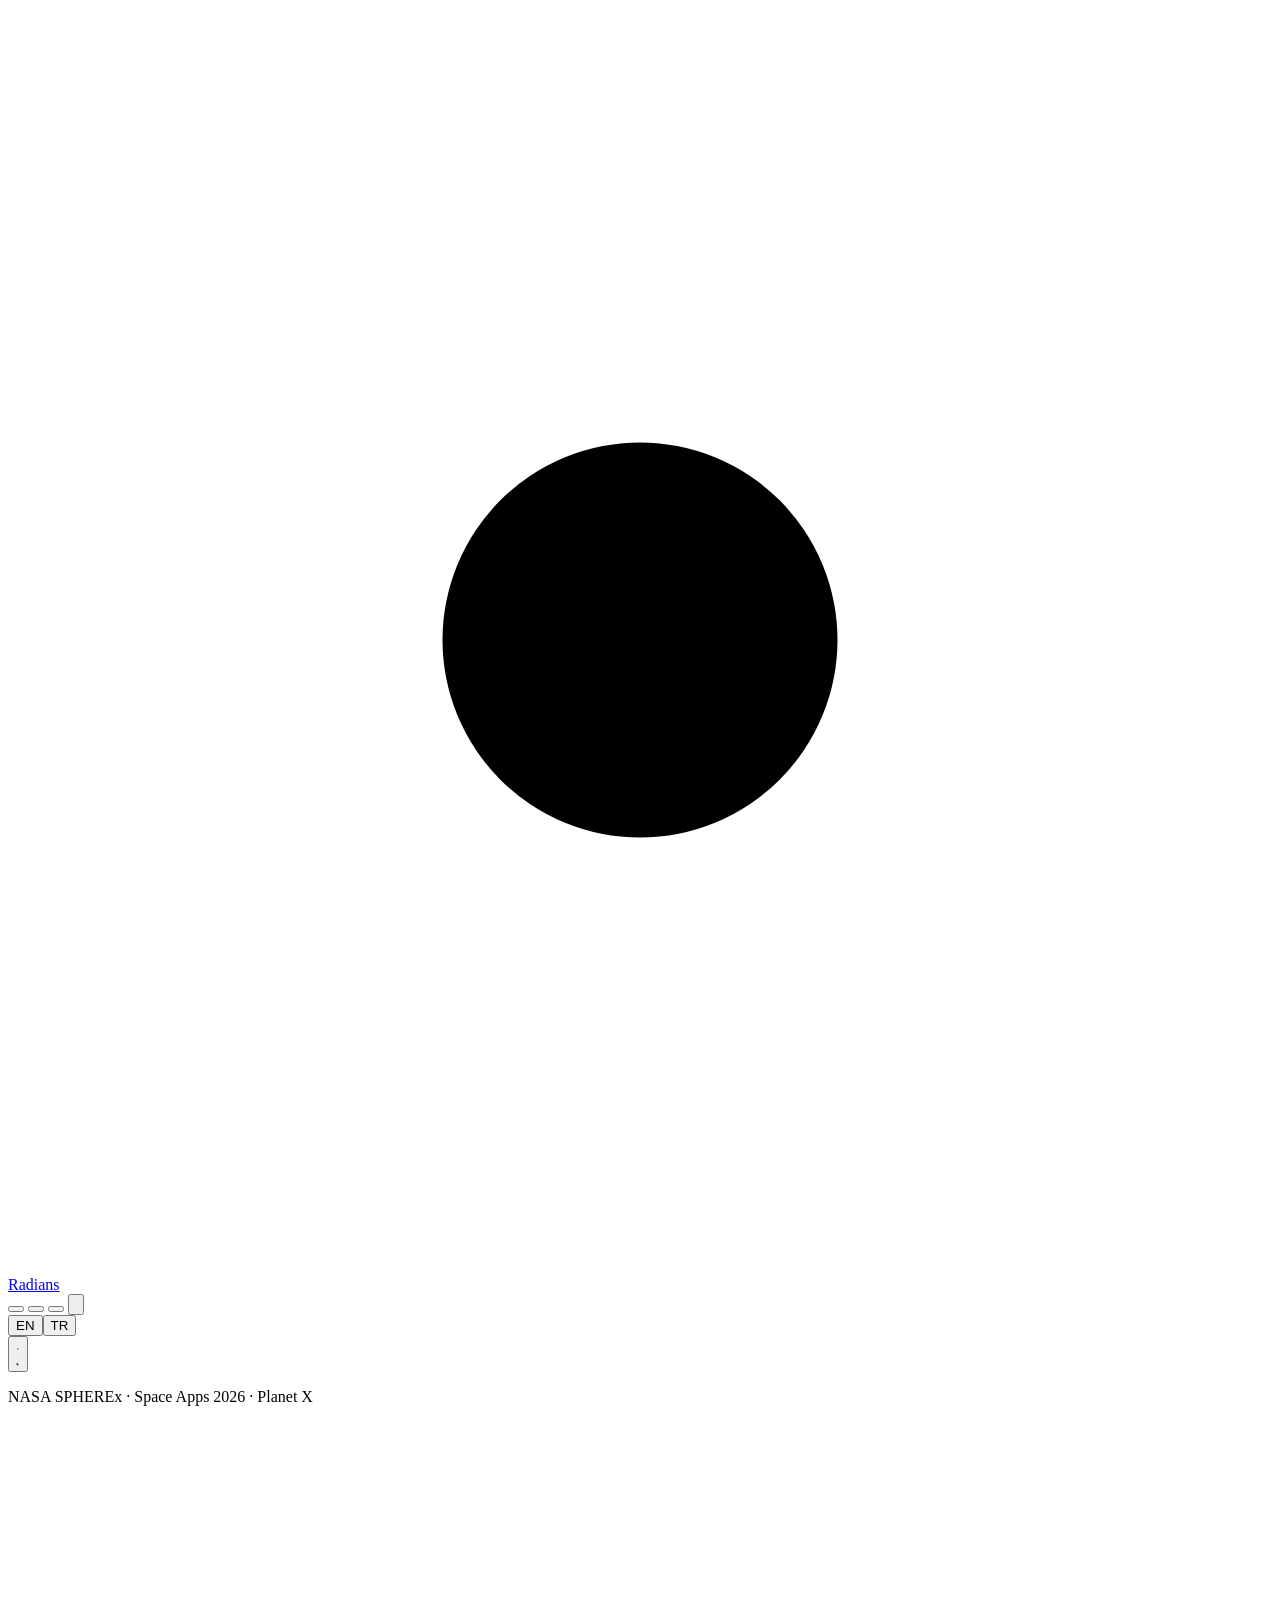
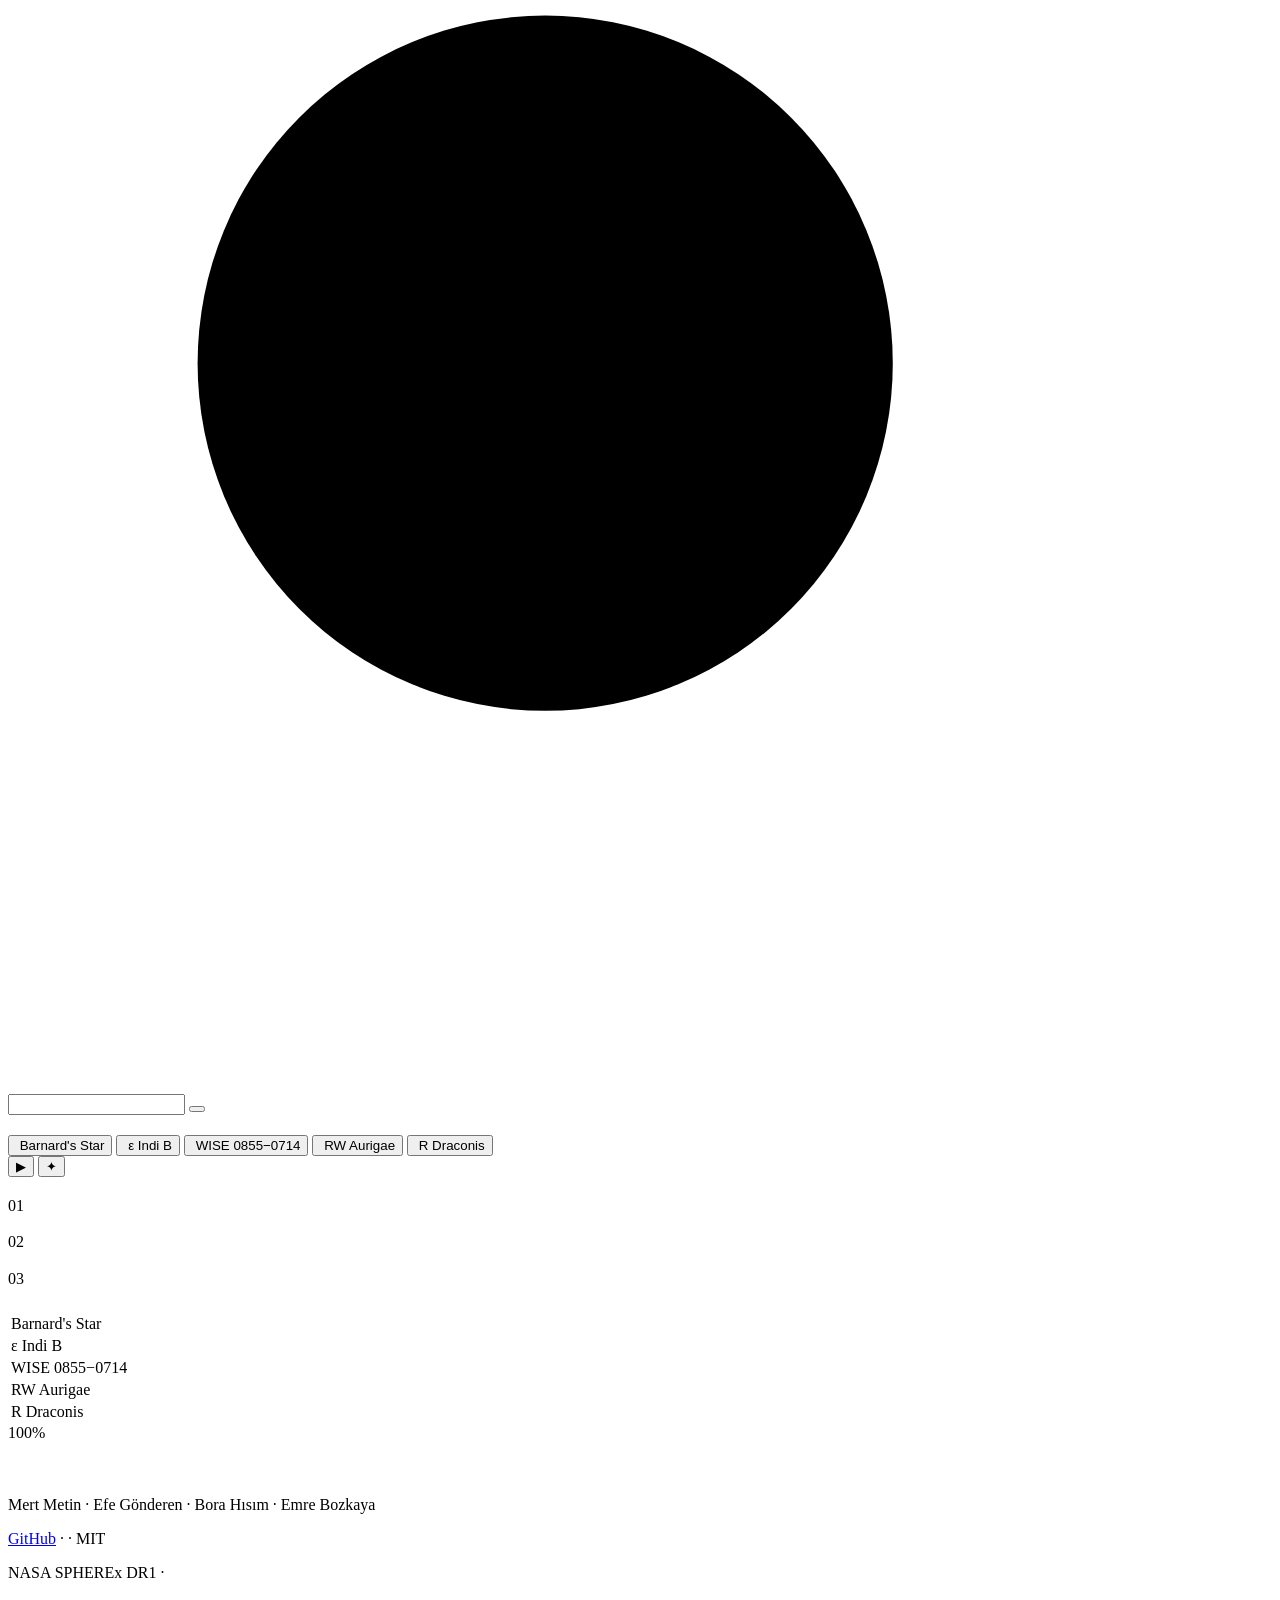
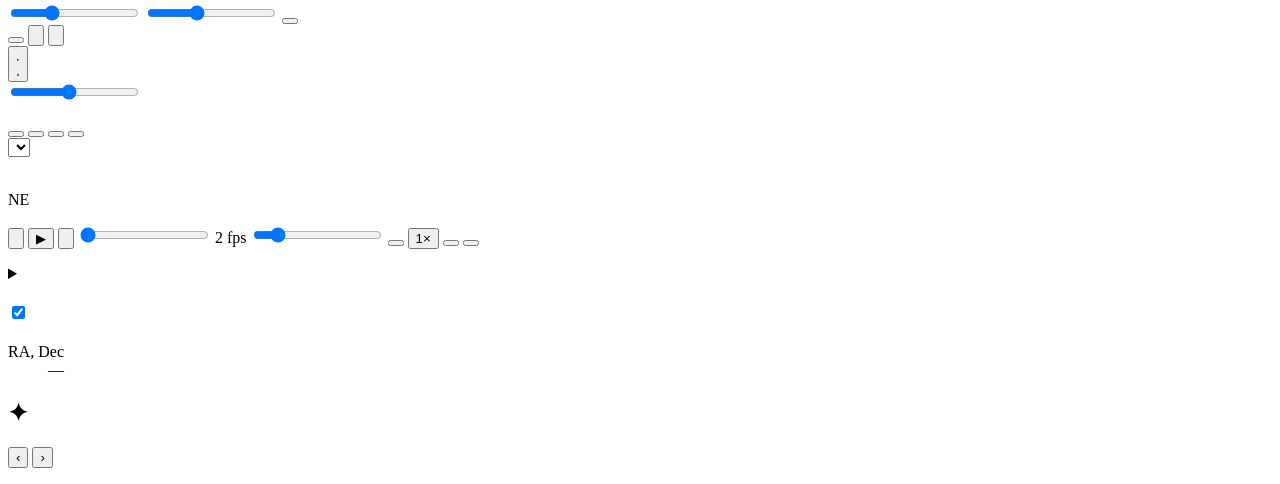
==== commit 9e69afb9: "Cut what is not SPHEREx: the Planetarium, other surveys' skies, the NEOSSat list The app is for look" ====
--- a/frontend/index.html
+++ b/frontend/index.html
@@ -17,7 +17,6 @@
     if (/[?&]tour=0/.test(location.search)) try { localStorage.setItem('radians-tour', 'done'); } catch (e) { /* private mode */ }
     // a shared link opens straight in the viewer
     if (/[?&]map=1/.test(location.search)) document.documentElement.classList.add('in-map');
-    else if (/[?&]sky=1/.test(location.search)) document.documentElement.classList.add('in-sky');
     else if (/[?&](q|ra)=/.test(location.search)) document.documentElement.classList.add('in-app');
   </script>
 </head>
@@ -32,7 +31,6 @@
     <a class="navl" href="#results" data-i18n="navResults"></a>
     <a class="navl" href="#team" data-i18n="navTeam"></a>
     <a class="navmap" href="?map=1" data-map data-i18n="mapBtn"></a>
-    <a class="navsky" href="?sky=1" data-sky data-i18n="planetBtn"></a>
   </nav>
   <div class="appsearch app-only" id="appSearchSlot"></div>
   <div class="topright">
@@ -158,11 +156,6 @@
     <label class="palrange"><span data-i18n="mapContrast"></span><input type="range" id="mapContrast" min="0.6" max="2.5" step="0.05" value="1.3"></label>
     <button type="button" class="btn sm ghost" id="mapPalReset" data-i18n="mapPalReset"></button>
   </div>
-  <div class="maptools" role="toolbar" aria-labelledby="mapSkyLabel">
-    <span class="maptoolslabel" id="mapSkyLabel" data-i18n="mapSky"></span>
-    <div class="palchips" id="mapSkies"></div>
-    <span class="small dim" id="mapSkyNote"></span>
-  </div>
   <div class="mapwrap" id="mapWrap" data-pal="gray">
     <div id="skymapAladin"></div>
     <div class="maplooking mono" id="mapLooking" aria-live="polite"></div>
@@ -174,7 +167,6 @@
         <svg viewBox="0 0 20 20" aria-hidden="true"><path d="M5 5l10 10M15 5L5 15"/></svg>
       </button>
     </div>
-    <div class="maptm" id="mapTm" role="note" hidden><b>2MASS</b> <span data-i18n="mapTwoMass"></span></div>
     <div class="maplegend">
       <span><i class="ring c"></i><span data-i18n="mapChallenge"></span></span>
       <span><i class="ring e"></i><span data-i18n="mapExplore"></span></span>
@@ -257,71 +249,6 @@
   <p class="small dim" id="mapStatus"></p>
 </main>
 
-<!-- ================================================================ planetarium -->
-<main class="mappage sky-only" id="skyPage">
-  <div class="maphead">
-    <div>
-      <p class="eyebrow mono">NASA SPHEREx DR1 · <span data-i18n="skyEyebrow"></span></p>
-      <h1 data-i18n="skyTitle"></h1>
-      <p class="dim" data-i18n="skySub"></p>
-    </div>
-  </div>
-
-  <div class="maptools" role="toolbar">
-    <span class="maptoolslabel" data-i18n="mapPal"></span>
-    <div class="palchips" id="skyPals"></div>
-    <button type="button" class="mapchip togg" id="skyCons" aria-pressed="true"><span data-i18n="skyCons"></span></button>
-    <button type="button" class="mapchip togg" id="skyCine" aria-pressed="false" data-i18n-title="skyCineTip"><span data-i18n="skyCine"></span></button>
-    <button type="button" class="btn sm ghost" id="skyAdv" aria-pressed="false"><span aria-hidden="true">⚙</span> <span data-i18n="skyAdv"></span></button>
-  </div>
-
-  <div class="mapwrap skywrap" id="skyWrap">
-    <div id="skyFrame"></div>
-    <button type="button" class="skyfull" id="skyFull" data-i18n-title="skyFull" aria-label="Full screen">
-      <svg viewBox="0 0 20 20" aria-hidden="true"><path d="M3 8V3h5M17 8V3h-5M3 12v5h5M17 12v5h-5"/></svg>
-    </button>
-  </div>
-
-  <section class="mapcard">
-    <div class="mapbar">
-      <button type="button" id="skyPlay" class="roundplay" data-i18n-title="skyFast" aria-label="Speed up">
-        <svg class="ic-play" viewBox="0 0 20 20" aria-hidden="true"><path d="M6 4l10 6-10 6z"/></svg>
-        <svg class="ic-pause" viewBox="0 0 20 20" aria-hidden="true"><path d="M6 4h3v12H6zM11 4h3v12h-3z"/></svg>
-      </button>
-      <div class="wlslider">
-        <input type="range" id="skyTime" min="0" max="720" step="5" value="180" aria-label="Time">
-        <div class="wlticks skyticks mono" id="skyTicks"></div>
-      </div>
-      <div class="wlread">
-        <div><span class="mono wlnum" id="skyClock">--:--</span><span class="mono wlband" id="skyWhen"></span></div>
-        <button type="button" class="mapchip" id="skyNow"><span data-i18n="skyNow"></span></button>
-      </div>
-    </div>
-    <div class="maprow">
-      <span class="maplabel mono" data-i18n="skyPlace"></span>
-      <div class="chips" id="skyPlaces"></div>
-    </div>
-  </section>
-
-  <section class="mapcard">
-    <div class="maprow">
-      <span class="maplabel mono" data-i18n="skyFamous"></span>
-      <div class="chips" id="skyFamous"></div>
-    </div>
-    <div class="maprow">
-      <span class="maplabel mono"><i class="ring c"></i><span data-i18n="mapChallenge"></span></span>
-      <div class="chips" id="skyChallenge"></div>
-    </div>
-    <div class="maprow">
-      <span class="maplabel mono" data-i18n="skyPlanets"></span>
-      <div class="chips" id="skyPlanets"></div>
-    </div>
-  </section>
-
-  <p class="small dim maphint" data-i18n="skyHint"></p>
-  <p class="small dim" data-i18n="skyCredit"></p>
-</main>
-
 <!-- ================================================================ app -->
 <main class="layout app-only" id="app">
   <section class="viewer" aria-label="Sky viewer">
@@ -329,6 +256,7 @@
       <div class="seg" role="group" aria-label="Data" id="srcSeg">
         <button type="button" data-src="quick" data-i18n="srcQuick" data-i18n-title="srcQuickTitle"></button>
         <button type="button" data-src="deep" data-i18n="srcDeep" data-i18n-title="srcDeepTitle"></button>
+        <button type="button" data-src="sharp" data-i18n="srcSharp" data-i18n-title="srcSharpTitle"></button>
       </div>
       <div class="detchips bandchips" id="bandChips" role="group" aria-label="Detector band"></div>
       <p class="small muted srcstatus" role="status" aria-live="polite"><span id="srcStatus"></span> <span id="deepStatus"></span></p>
@@ -461,12 +389,6 @@
       <div class="ctxgrid">
         <div>
           <div class="ctxbar">
-            <select id="ctxSurvey" class="input sm" aria-label="Survey">
-              <option value="https://irsa.ipac.caltech.edu/data/hips/CDS/2MASS/Color">2MASS (J, H, K)</option>
-              <option value="https://irsa.ipac.caltech.edu/data/hips/CDS/AllWISE/RGB-W4-W2-W1">AllWISE (W1, W2, W4)</option>
-              <option value="https://irsa.ipac.caltech.edu/data/hips/SPHEREx/spherex_allsky_cube" selected>SPHEREx DR1</option>
-              <option value="https://irsa.ipac.caltech.edu/data/hips/CDS/DSS2/color">DSS2 (optical)</option>
-            </select>
             <label class="small check"><input id="ctxGaia" type="checkbox" checked> Gaia DR3</label>
             <label class="small check"><input id="ctxCatwise" type="checkbox"> CatWISE2020</label>
           </div>
@@ -478,9 +400,6 @@
           <dl id="frameInfo" class="kv"><dt>—</dt><dd></dd></dl>
           <div id="flagSummary" class="flagsum"></div>
           <details id="expDetails"><summary id="expSummary"></summary><ol id="expList" class="explist"></ol></details>
-          <h3 class="subhead" data-i18n="neossat"></h3>
-          <p class="muted small" data-i18n="neossatHelp"></p>
-          <ul id="neossat" class="neolist"></ul>
         </div>
       </div>
     </details>
@@ -607,6 +526,7 @@
     <label class="field"><span data-i18n="white"></span><input id="hi" type="range" min="90" max="100" step="0.05" value="99.7"></label>
     <label class="check"><input id="cross" type="checkbox" checked> <span data-i18n="marker"></span></label>
     <label class="check"><input id="flagView" type="checkbox"> <span data-i18n="showFlagged"></span></label>
+    <label class="check" data-i18n-title="smoothTitle"><input id="smooth" type="checkbox"> <span data-i18n="smooth"></span></label>
   </section>
 
   <section>
@@ -654,7 +574,6 @@
 <script src="static/js/core/suggest.js" type="module"></script>
 <script src="static/js/content/about.js" type="module"></script>
 <script src="static/js/map/map.js" type="module"></script>
-<script src="static/js/planetarium/planetsec.js" type="module"></script>
 <script src="static/js/content/funfacts.js" type="module"></script>
 </body>
 </html>
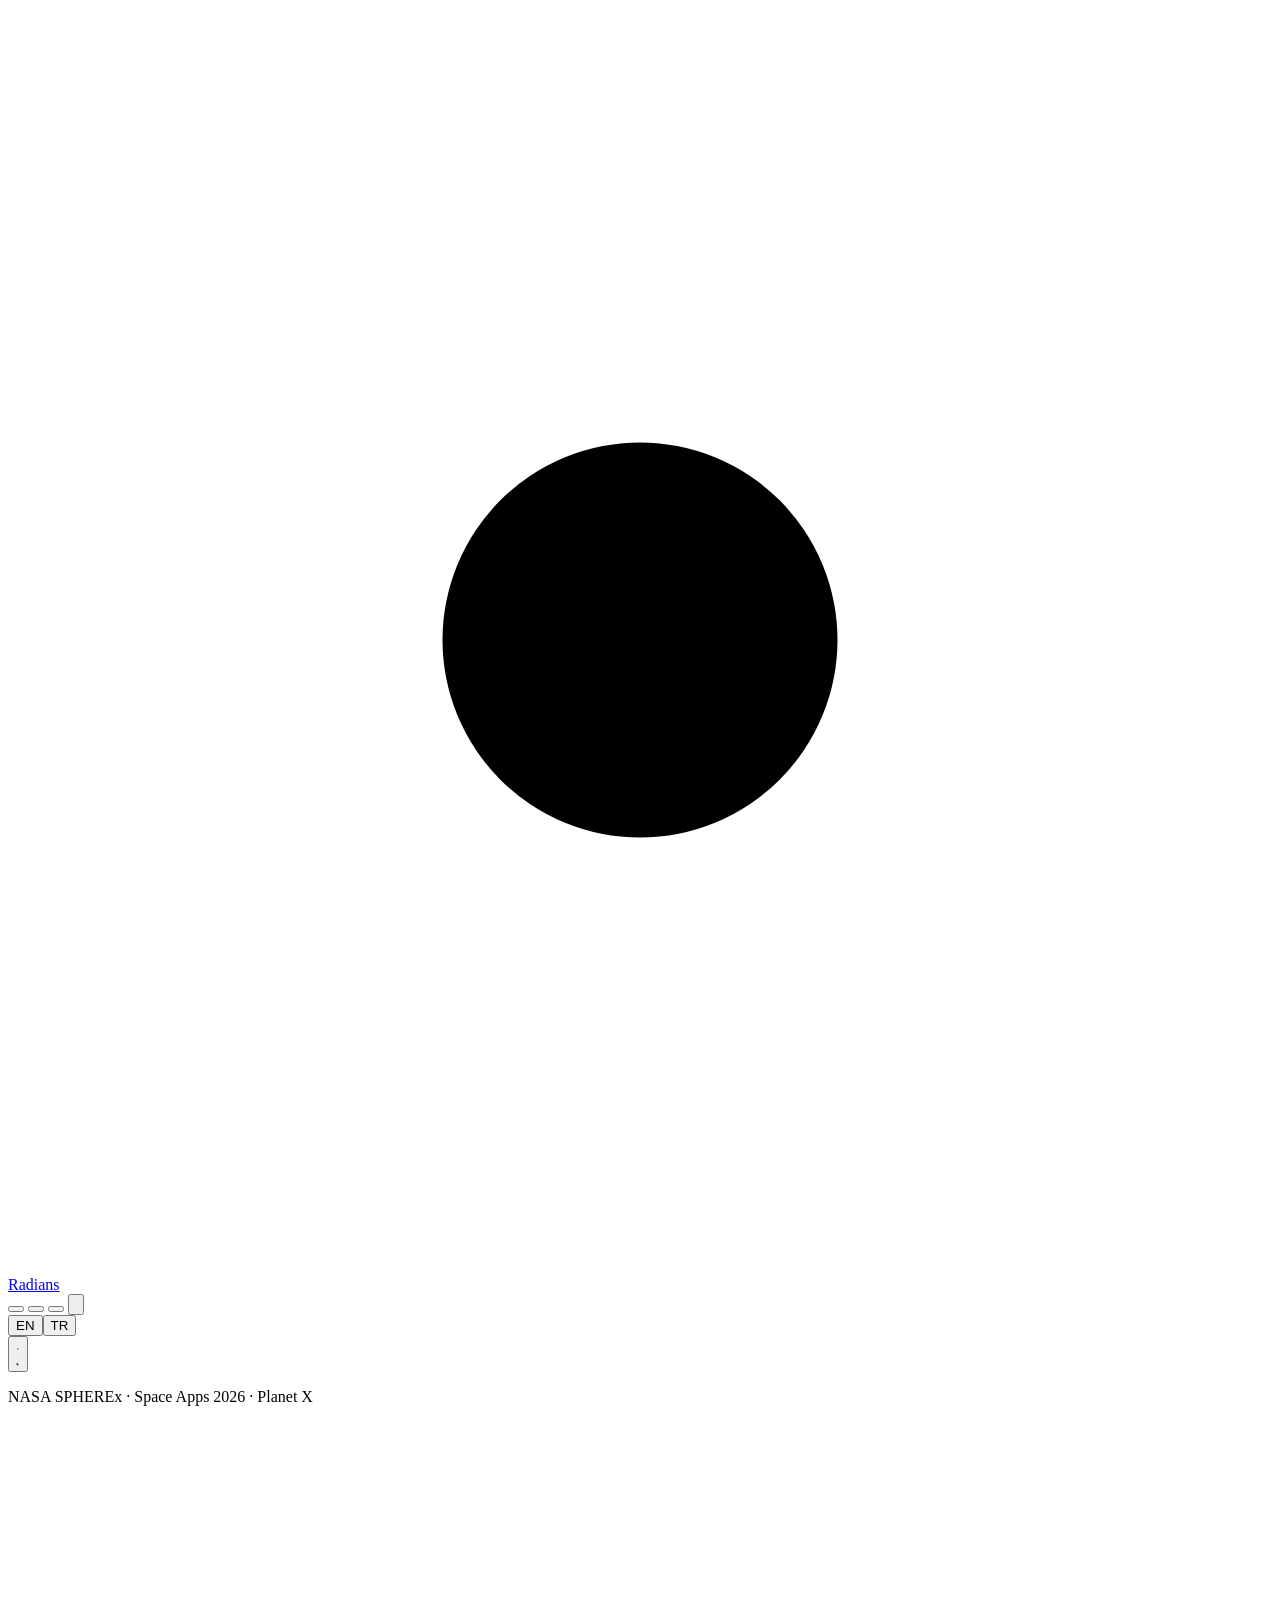
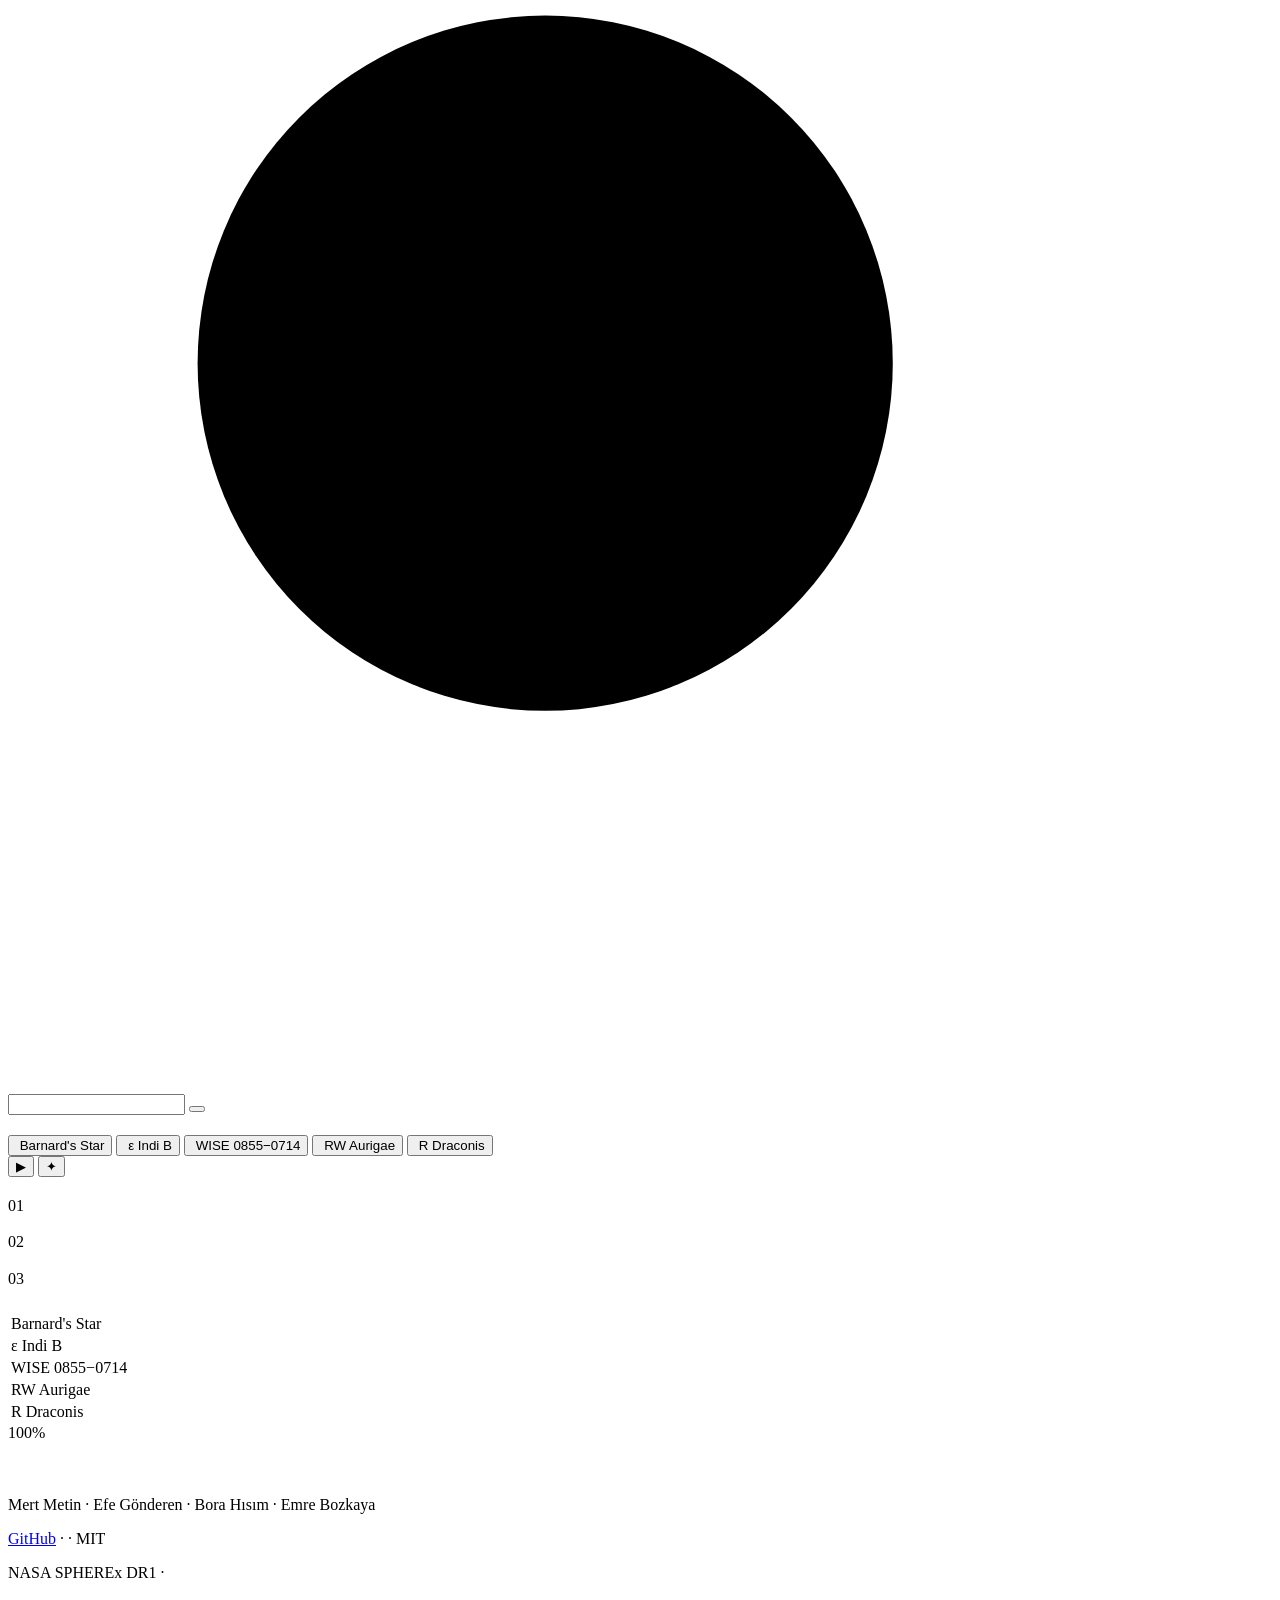
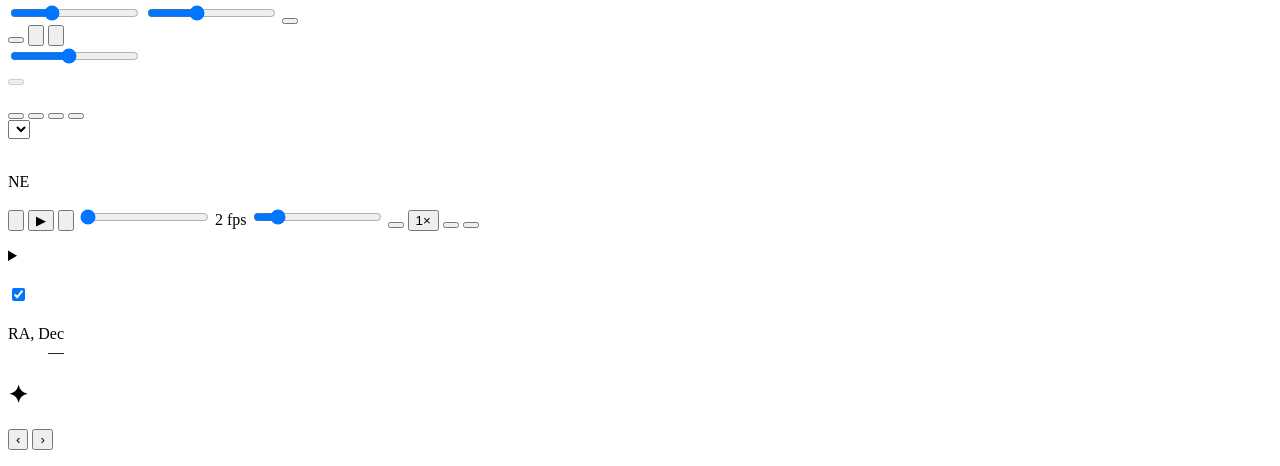
==== commit 1715f525: "Map: one wavelength is black and white, picked then confirmed; sharper target pictures Map - One wav" ====
--- a/frontend/index.html
+++ b/frontend/index.html
@@ -71,23 +71,23 @@
     <h2 id="tgtTitle" class="sectiontitle" data-i18n="targetsTitle"></h2>
     <div class="cards5" id="examples">
       <button type="button" class="tcard" data-q="Barnard's Star">
-        <img src="static/media/barnard-s-star.gif" alt="" loading="lazy">
+        <img src="static/media/barnard-s-star.webp" alt="" loading="lazy">
         <span class="tname">Barnard's Star</span><span class="tdesc" data-i18n="tBarnard"></span>
       </button>
       <button type="button" class="tcard" data-q="eps Indi B">
-        <img src="static/media/eps-indi-b.gif" alt="" loading="lazy">
+        <img src="static/media/eps-indi-b.webp" alt="" loading="lazy">
         <span class="tname">ε Indi B</span><span class="tdesc" data-i18n="tEpsIndi"></span>
       </button>
       <button type="button" class="tcard" data-q="WISE J085510.83-071442.5" data-det="5,6" data-wl="0">
-        <img src="static/media/wise-0855.gif" alt="" loading="lazy">
+        <img src="static/media/wise-0855.webp" alt="" loading="lazy">
         <span class="tname">WISE 0855−0714</span><span class="tdesc" data-i18n="tWise"></span>
       </button>
       <button type="button" class="tcard" data-q="RW Aur">
-        <img src="static/media/rw-aur.gif" alt="" loading="lazy">
+        <img src="static/media/rw-aur.webp" alt="" loading="lazy">
         <span class="tname">RW Aurigae</span><span class="tdesc" data-i18n="tRwAur"></span>
       </button>
       <button type="button" class="tcard" data-q="R Dra">
-        <img src="static/media/r-dra.gif" alt="" loading="lazy">
+        <img src="static/media/r-dra.webp" alt="" loading="lazy">
         <span class="tname">R Draconis</span><span class="tdesc" data-i18n="tRDra"></span>
       </button>
     </div>
@@ -150,13 +150,12 @@
   </div>
 
   <div class="maptools" role="toolbar" aria-labelledby="mapPalLabel">
-    <span class="maptoolslabel" id="mapPalLabel" data-i18n="mapPal"></span>
-    <div class="palchips" id="mapPals"></div>
+    <span class="maptoolslabel" id="mapPalLabel" data-i18n="mapLevels"></span>
     <label class="palrange"><span data-i18n="mapBright"></span><input type="range" id="mapBright" min="0.5" max="2" step="0.05" value="0.95"></label>
     <label class="palrange"><span data-i18n="mapContrast"></span><input type="range" id="mapContrast" min="0.6" max="2.5" step="0.05" value="1.3"></label>
     <button type="button" class="btn sm ghost" id="mapPalReset" data-i18n="mapPalReset"></button>
   </div>
-  <div class="mapwrap" id="mapWrap" data-pal="gray">
+  <div class="mapwrap" id="mapWrap">
     <div id="skymapAladin"></div>
     <div class="maplooking mono" id="mapLooking" aria-live="polite"></div>
     <div class="mapdeep" id="mapDeep" role="status" aria-live="polite" hidden>
@@ -196,36 +195,28 @@
       </button>
     </div>
   </div>
-  <div class="mapcbar"><span class="muted small" data-i18n="palFaint"></span><i id="mapCbar"></i><span class="muted small" data-i18n="palBright"></span>
-    <span class="small dim" id="mapCbarName"></span></div>
-
-  <section class="mapcard">
-    <div class="mapbar">
-      <button type="button" id="mapPlay" aria-label="Play">
-        <svg class="ic-play" viewBox="0 0 20 20" aria-hidden="true"><path d="M6 4l10 6-10 6z"/></svg>
-        <svg class="ic-pause" viewBox="0 0 20 20" aria-hidden="true"><path d="M6 4h3v12H6zM11 4h3v12h-3z"/></svg>
-      </button>
-      <div class="wlslider">
-        <input type="range" id="mapWl" min="0" max="101" step="1" value="46" aria-label="Wavelength">
-        <div class="wlstrip" id="mapStrip"></div>
-        <div class="wlticks mono" id="mapTicks"></div>
-      </div>
-      <div class="wlread">
-        <i id="mapSwatch"></i>
-        <div><span class="mono wlnum" id="mapWlVal"></span><span class="mono wlband" id="mapWlBand"></span></div>
-      </div>
-    </div>
-    <div class="maprow">
-      <span class="maplabel mono" data-i18n="mapPresets"></span>
-      <div class="chips" id="mapPresets" role="group"></div>
-    </div>
-  </section>
-
   <section class="mapcard" id="mixCard">
     <div class="maprow">
       <span class="maplabel mono" data-i18n="mixLabel"></span>
       <div class="chips" id="mixModes" role="group"></div>
-      <span class="tag" data-i18n="falseColour" data-i18n-title="falseColourTip"></span>
+      <span class="tag" id="mixFalse" data-i18n="falseColour" data-i18n-title="falseColourTip" hidden></span>
+    </div>
+    <div class="mapone" id="mapOne">
+      <div class="mapbar">
+        <div class="wlslider">
+          <input type="range" id="mapWl" min="0" max="101" step="1" value="46" aria-label="Wavelength">
+          <div class="wlticks mono" id="mapTicks"></div>
+        </div>
+        <div class="wlread">
+          <div><span class="mono wlnum" id="mapWlVal"></span><span class="mono wlband" id="mapWlBand"></span></div>
+        </div>
+        <button type="button" class="btn primary" id="mapWlGo" data-i18n="mapWlGo" disabled></button>
+      </div>
+      <p class="small dim" id="mapWlNote" role="status" aria-live="polite"></p>
+      <div class="maprow">
+        <span class="maplabel mono" data-i18n="mapPresets"></span>
+        <div class="chips" id="mapPresets" role="group"></div>
+      </div>
     </div>
     <div class="mixbody" id="mixBody"></div>
   </section>
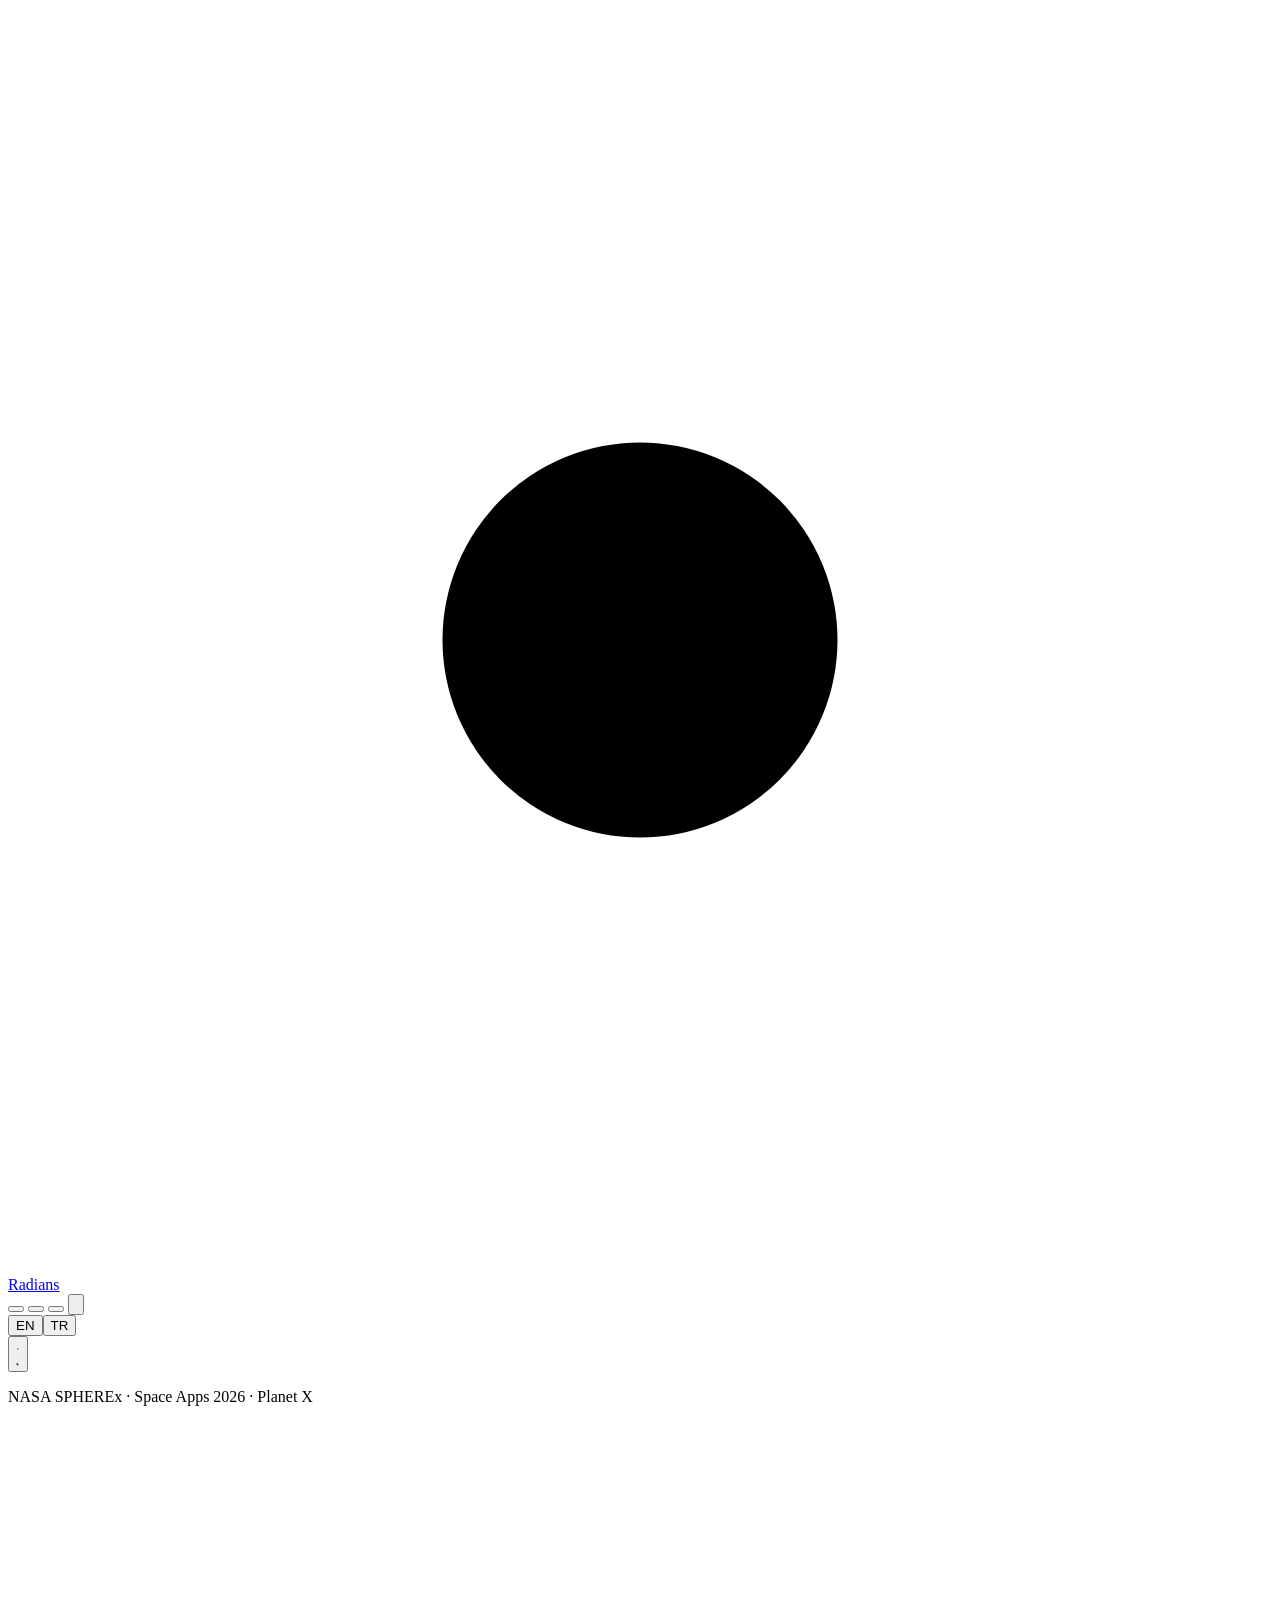
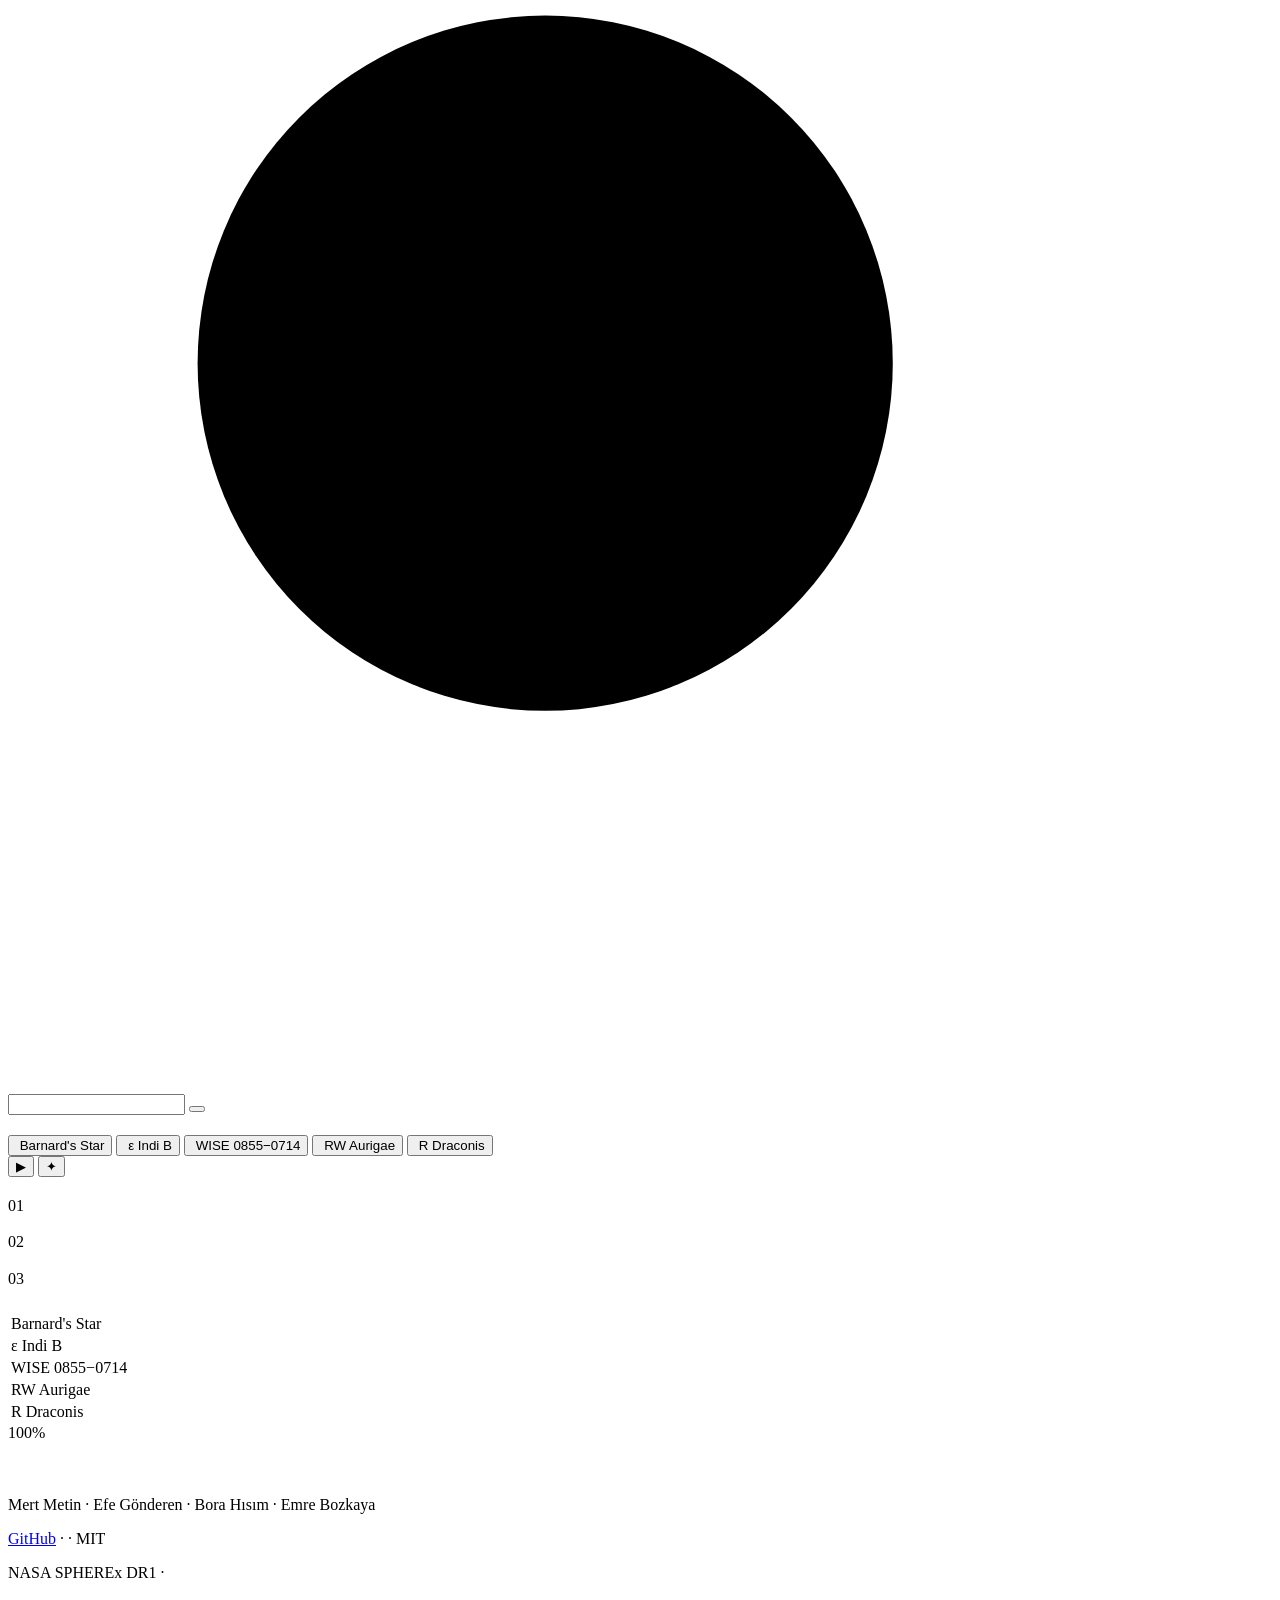
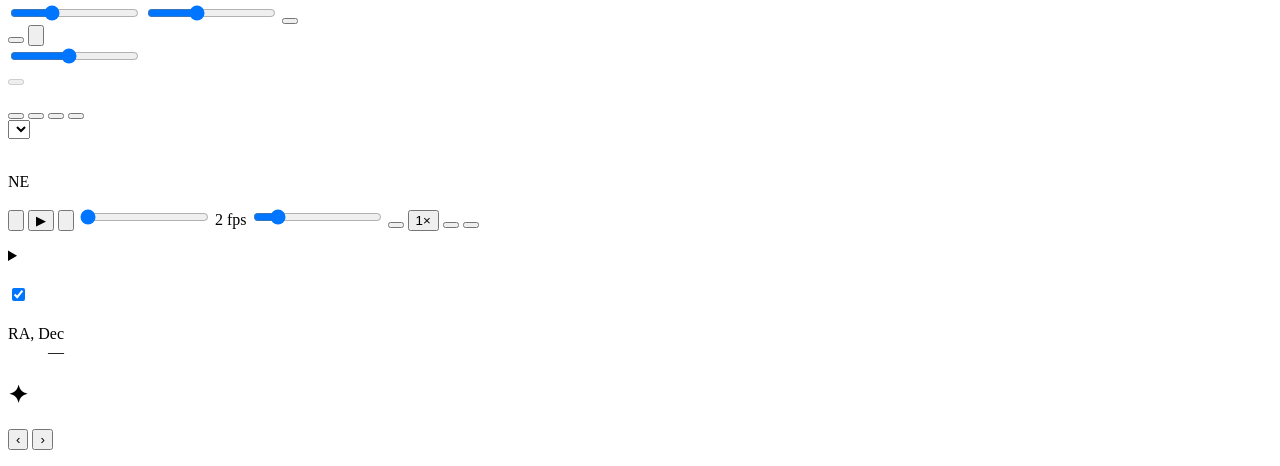
==== commit 92a56f17: "Map: constellations removed; colour tiles and wavelength changes are faster Removed: the constellati" ====
--- a/frontend/index.html
+++ b/frontend/index.html
@@ -157,7 +157,6 @@
   </div>
   <div class="mapwrap" id="mapWrap">
     <div id="skymapAladin"></div>
-    <div class="maplooking mono" id="mapLooking" aria-live="polite"></div>
     <div class="mapdeep" id="mapDeep" role="status" aria-live="polite" hidden>
       <span id="mapDeepText"></span>
       <button type="button" id="mapDeepGo"></button>
@@ -170,10 +169,6 @@
       <span><i class="ring c"></i><span data-i18n="mapChallenge"></span></span>
       <span><i class="ring e"></i><span data-i18n="mapExplore"></span></span>
       <button type="button" id="mapFamousT" class="mapfamt" aria-pressed="true"><i class="ring f"></i><span data-i18n="mapFamous"></span></button>
-      <button type="button" id="mapConst" aria-pressed="false">
-        <svg viewBox="0 0 20 20" aria-hidden="true"><path d="M3 15l5-9 5 6 4-8"/><circle cx="3" cy="15" r="1.2"/><circle cx="8" cy="6" r="1.2"/><circle cx="13" cy="12" r="1.2"/><circle cx="17" cy="4" r="1.2"/></svg>
-        <span data-i18n="mapConst"></span>
-      </button>
       <button type="button" id="mapHome">
         <svg viewBox="0 0 20 20" aria-hidden="true"><path d="M3 8V3h5M17 8V3h-5M3 12v5h5M17 12v5h-5"/></svg>
         <span data-i18n="mapAllSky"></span>
@@ -506,9 +501,6 @@
       <select id="cmap" class="input">
         <option value="gray" selected data-i18n="cmGray"></option>
         <option value="invert" data-i18n="cmInvert"></option>
-        <option value="heat" data-i18n="cmHeat"></option>
-        <option value="inferno">Inferno</option>
-        <option value="viridis">Viridis</option>
         <option value="rgb" data-i18n="cmRgb"></option>
       </select>
     </label>
